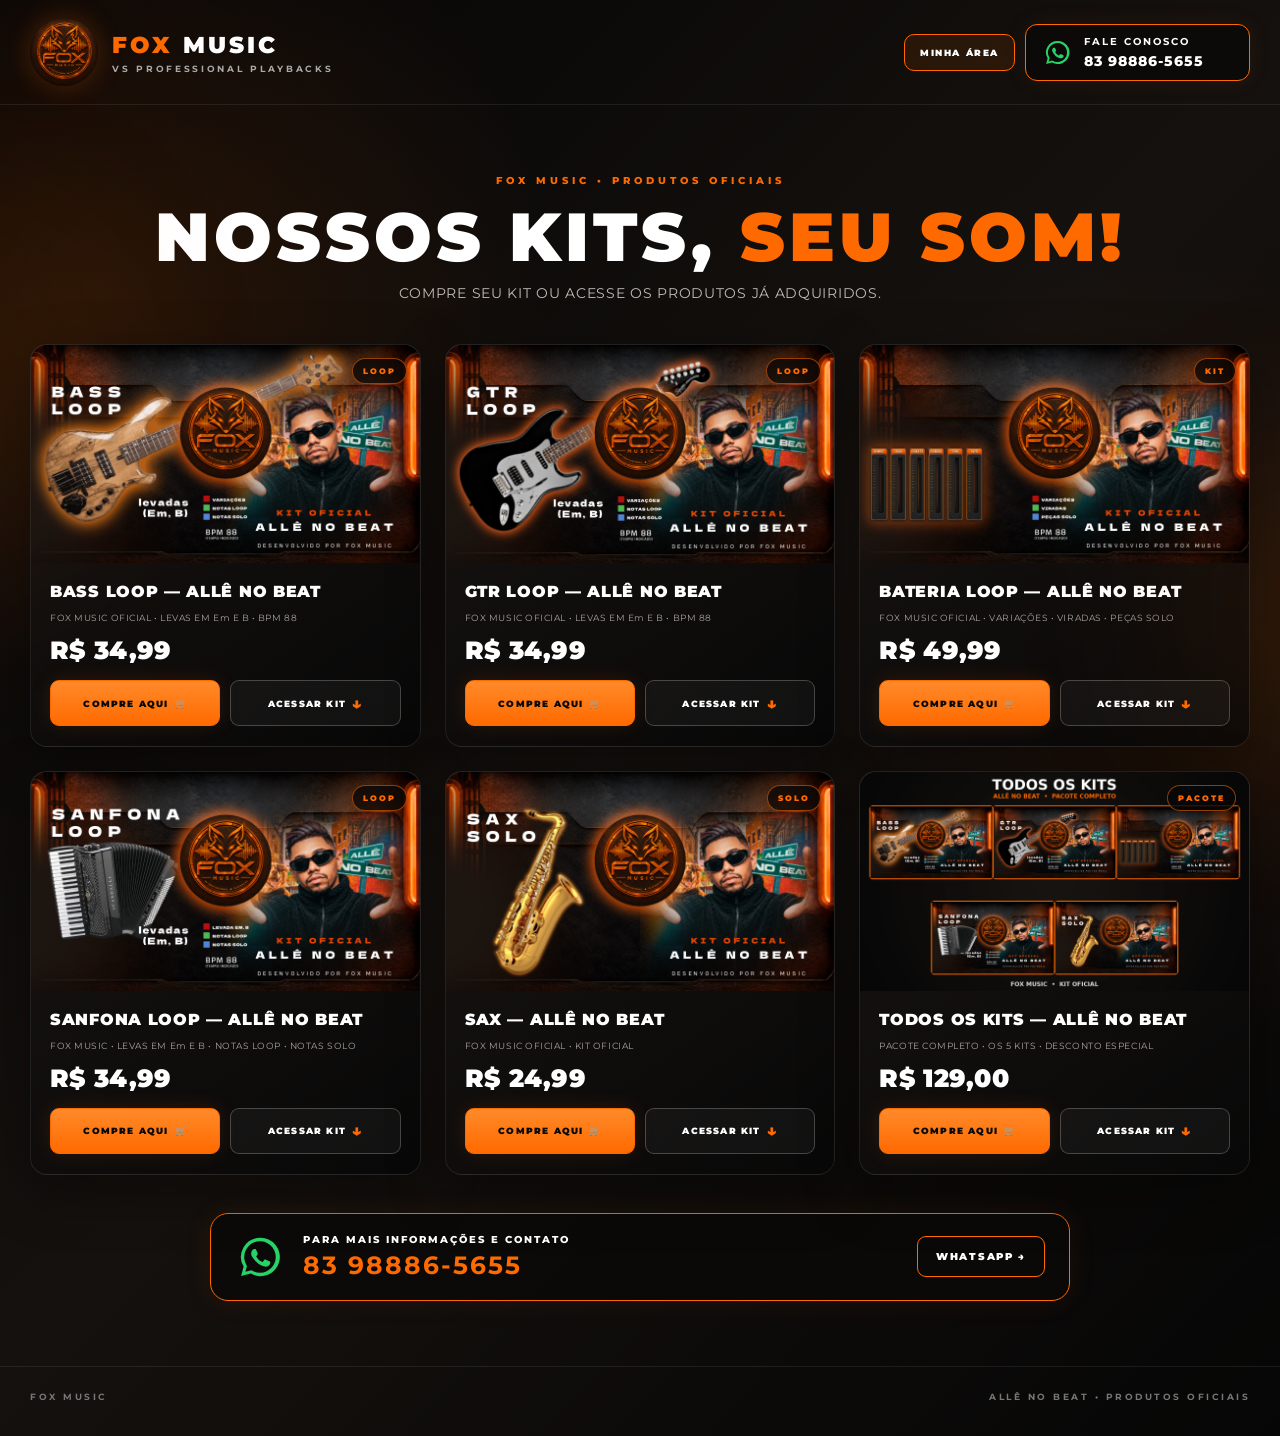
==== index.html @ fba88753 "Add files via upload" ====
<!DOCTYPE html>
<html lang="pt-BR">
<head>
  <meta charset="UTF-8">
  <meta name="viewport" content="width=device-width, initial-scale=1.0">
  <meta name="description" content="FOX MUSIC — Kits oficiais ALLÊ NO BEAT.">
  <title>FOX MUSIC | ALLÊ NO BEAT</title>
  <link rel="stylesheet" href="styles.css">
</head>
<body>
  <div class="ambient ambient-left"></div>
  <div class="ambient ambient-right"></div>

  <header class="topbar">
    <a class="brand" href="#" aria-label="FOX MUSIC">
      <img class="brand-logo" src="assets/fox-logo.png" alt="FOX MUSIC">
      <div class="brand-copy">
        <div class="brand-name"><span>FOX</span> MUSIC</div>
        <div class="brand-sub">VS PROFESSIONAL PLAYBACKS</div>
      </div>
    </a>

    <div class="top-actions">
      <button class="client-btn" id="clientAreaBtn" type="button">MINHA ÁREA</button>
      <a class="whatsapp-top"
         href="https://wa.me/5583988865655?text=Ol%C3%A1%2C%20gostaria%20de%20mais%20informa%C3%A7%C3%B5es%20sobre%20os%20kits%20ALL%C3%8A%20NO%20BEAT."
         target="_blank" rel="noopener noreferrer">
        <span class="wa-icon" aria-hidden="true"><svg viewBox="0 0 32 32"><path d="M16 3.2A12.7 12.7 0 0 0 5.1 22.4L3.4 28.7l6.5-1.7A12.8 12.8 0 1 0 16 3.2Zm0 23.3a10.5 10.5 0 0 1-5.4-1.5l-.4-.2-3.9 1 1-3.8-.2-.4A10.5 10.5 0 1 1 16 26.5Zm5.8-7.8c-.3-.2-1.9-.9-2.2-1-.3-.1-.5-.2-.7.2-.2.3-.8 1-.9 1.2-.2.2-.3.2-.6.1-1.6-.8-2.7-1.5-3.8-3.4-.3-.5.3-.5.8-1.7.1-.2 0-.4 0-.6 0-.2-.7-1.7-1-2.3-.3-.6-.5-.5-.7-.5h-.6c-.2 0-.6.1-.9.4-.3.3-1.1 1-1.1 2.5s1.1 2.9 1.3 3.1c.2.2 2.2 3.4 5.3 4.8 2 .9 2.8 1 3.8.9.6-.1 1.9-.8 2.1-1.6.3-.8.3-1.5.2-1.6-.1-.1-.3-.2-.6-.3Z"/></svg></span>
        <span><strong>FALE CONOSCO</strong><small>83 98886-5655</small></span>
      </a>
    </div>
  </header>

  <main>
    <section class="hero">
      <span class="eyebrow">FOX MUSIC • PRODUTOS OFICIAIS</span>
      <h1>NOSSOS KITS, <span>SEU SOM!</span></h1>
      <p>COMPRE SEU KIT OU ACESSE OS PRODUTOS JÁ ADQUIRIDOS.</p>
    </section>

    <section class="products" aria-label="Produtos">
      <article class="product-card">
        <div class="cover-wrap">
          <img src="assets/bass-loop.png" alt="BASS LOOP — ALLÊ NO BEAT — FOX MUSIC OFICIAL">
          <span class="product-tag">LOOP</span>
        </div>
        <div class="product-info">
          <h2>BASS LOOP — ALLÊ NO BEAT</h2>
          <p>FOX MUSIC OFICIAL • LEVAS EM Em E B • BPM 88</p>
          <div class="price-row"><strong>R$ 34,99</strong></div>
          <div class="card-actions">
            <button class="buy-btn" data-buy-product="bass" type="button">COMPRE AQUI <span>🛒</span></button>
            <button class="access-btn" data-product="bass" type="button">ACESSAR KIT <span>↓</span></button>
          </div>
        </div>
      </article>

      <article class="product-card">
        <div class="cover-wrap">
          <img src="assets/gtr-loop.png" alt="GTR LOOP — ALLÊ NO BEAT — FOX MUSIC OFICIAL">
          <span class="product-tag">LOOP</span>
        </div>
        <div class="product-info">
          <h2>GTR LOOP — ALLÊ NO BEAT</h2>
          <p>FOX MUSIC OFICIAL • LEVAS EM Em E B • BPM 88</p>
          <div class="price-row"><strong>R$ 34,99</strong></div>
          <div class="card-actions">
            <button class="buy-btn" data-buy-product="gtr" type="button">COMPRE AQUI <span>🛒</span></button>
            <button class="access-btn" data-product="gtr" type="button">ACESSAR KIT <span>↓</span></button>
          </div>
        </div>
      </article>

      <article class="product-card">
        <div class="cover-wrap">
          <img src="assets/bateria-loop.png" alt="BATERIA LOOP — ALLÊ NO BEAT — FOX MUSIC OFICIAL">
          <span class="product-tag">KIT</span>
        </div>
        <div class="product-info">
          <h2>BATERIA LOOP — ALLÊ NO BEAT</h2>
          <p>FOX MUSIC OFICIAL • VARIAÇÕES • VIRADAS • PEÇAS SOLO</p>
          <div class="price-row"><strong>R$ 49,99</strong></div>
          <div class="card-actions">
            <button class="buy-btn" data-buy-product="bateria" type="button">COMPRE AQUI <span>🛒</span></button>
            <button class="access-btn" data-product="bateria" type="button">ACESSAR KIT <span>↓</span></button>
          </div>
        </div>
      </article>

      <article class="product-card">
        <div class="cover-wrap">
          <img src="assets/sanfona-loop.png" alt="SANFONA LOOP — ALLÊ NO BEAT — FOX MUSIC">
          <span class="product-tag">LOOP</span>
        </div>
        <div class="product-info">
          <h2>SANFONA LOOP — ALLÊ NO BEAT</h2>
          <p>FOX MUSIC • LEVAS EM Em E B • NOTAS LOOP • NOTAS SOLO</p>
          <div class="price-row"><strong>R$ 34,99</strong></div>
          <div class="card-actions">
            <button class="buy-btn" data-buy-product="sanfona" type="button">COMPRE AQUI <span>🛒</span></button>
            <button class="access-btn" data-product="sanfona" type="button">ACESSAR KIT <span>↓</span></button>
          </div>
        </div>
      </article>

      <article class="product-card">
        <div class="cover-wrap">
          <img src="assets/sax-solo.png" alt="SAX — ALLÊ NO BEAT — FOX MUSIC OFICIAL">
          <span class="product-tag">SOLO</span>
        </div>
        <div class="product-info">
          <h2>SAX — ALLÊ NO BEAT</h2>
          <p>FOX MUSIC OFICIAL • KIT OFICIAL</p>
          <div class="price-row"><strong>R$ 24,99</strong></div>
          <div class="card-actions">
            <button class="buy-btn" data-buy-product="sax" type="button">COMPRE AQUI <span>🛒</span></button>
            <button class="access-btn" data-product="sax" type="button">ACESSAR KIT <span>↓</span></button>
          </div>
        </div>
      </article>

      <article class="product-card bundle-card">
        <div class="cover-wrap">
          <img src="assets/todos-os-kits.png" alt="TODOS OS KITS — ALLÊ NO BEAT — PACOTE COMPLETO">
          <span class="product-tag">PACOTE</span>
        </div>
        <div class="product-info">
          <h2>TODOS OS KITS — ALLÊ NO BEAT</h2>
          <p>PACOTE COMPLETO • OS 5 KITS • DESCONTO ESPECIAL</p>
          <div class="price-row"><strong>R$ 129,00</strong></div>
          <div class="card-actions">
            <button class="buy-btn" data-buy-product="todos" type="button">COMPRE AQUI <span>🛒</span></button>
            <button class="access-btn" data-product="todos" type="button">ACESSAR KIT <span>↓</span></button>
          </div>
        </div>
      </article>
    </section>

    <section class="contact-section">
      <div class="contact-icon" aria-hidden="true"><svg viewBox="0 0 32 32"><path d="M16 3.2A12.7 12.7 0 0 0 5.1 22.4L3.4 28.7l6.5-1.7A12.8 12.8 0 1 0 16 3.2Zm0 23.3a10.5 10.5 0 0 1-5.4-1.5l-.4-.2-3.9 1 1-3.8-.2-.4A10.5 10.5 0 1 1 16 26.5Zm5.8-7.8c-.3-.2-1.9-.9-2.2-1-.3-.1-.5-.2-.7.2-.2.3-.8 1-.9 1.2-.2.2-.3.2-.6.1-1.6-.8-2.7-1.5-3.8-3.4-.3-.5.3-.5.8-1.7.1-.2 0-.4 0-.6 0-.2-.7-1.7-1-2.3-.3-.6-.5-.5-.7-.5h-.6c-.2 0-.6.1-.9.4-.3.3-1.1 1-1.1 2.5s1.1 2.9 1.3 3.1c.2.2 2.2 3.4 5.3 4.8 2 .9 2.8 1 3.8.9.6-.1 1.9-.8 2.1-1.6.3-.8.3-1.5.2-1.6-.1-.1-.3-.2-.6-.3Z"/></svg></div>
      <div>
        <span>PARA MAIS INFORMAÇÕES E CONTATO</span>
        <strong>83 98886-5655</strong>
      </div>
      <a class="contact-btn"
         href="https://wa.me/5583988865655?text=Ol%C3%A1%2C%20quero%20mais%20informa%C3%A7%C3%B5es%20e%20contato%20sobre%20os%20kits%20ALL%C3%8A%20NO%20BEAT."
         target="_blank" rel="noopener noreferrer">WHATSAPP →</a>
    </section>
  </main>

  <footer>
    <div>FOX MUSIC</div>
    <div>ALLÊ NO BEAT • PRODUTOS OFICIAIS</div>
  </footer>

  <div class="modal-backdrop" id="loginModal" hidden>
    <div class="login-modal" role="dialog" aria-modal="true" aria-labelledby="loginTitle">
      <button class="modal-close" id="closeLogin" type="button" aria-label="Fechar">×</button>
      <div class="modal-logo">FOX</div>
      <h2 id="loginTitle">MINHA ÁREA</h2>
      <p id="loginMessage">Entre com o e-mail usado na compra e sua senha.</p>

      <form id="loginForm">
        <label for="loginEmail">Seu e-mail</label>
        <input id="loginEmail" type="email" autocomplete="email" placeholder="seuemail@exemplo.com" required>
        <label for="loginPassword" style="margin-top:12px;">Sua senha</label>
        <input id="loginPassword" type="password" autocomplete="current-password" placeholder="Digite sua senha" required>
        <button class="modal-primary" type="submit">ENTRAR</button>
        <button class="resend-btn" id="createPasswordBtn" type="button">PRIMEIRO ACESSO / CRIAR SENHA</button>
        <button class="resend-btn" id="forgotPasswordBtn" type="button">ESQUECI MINHA SENHA</button>
      </form>

      <form id="passwordForm" hidden>
        <label for="newPassword">Crie sua senha</label>
        <input id="newPassword" type="password" autocomplete="new-password" minlength="8" placeholder="Mínimo de 8 caracteres" required>
        <label for="confirmPassword" style="margin-top:12px;">Confirme sua senha</label>
        <input id="confirmPassword" type="password" autocomplete="new-password" minlength="8" placeholder="Repita sua senha" required>
        <button class="modal-primary" type="submit">CRIAR SENHA E ENTRAR</button>
        <button class="resend-btn" id="backToLoginBtn" type="button">VOLTAR AO LOGIN</button>
      </form>

      <div id="accountArea" hidden>
        <div class="account-email" id="accountEmail"></div>
        <div class="access-list" id="accessList"></div>
        <button class="logout-btn" id="logoutBtn" type="button">SAIR</button>
      </div>

      <div class="modal-status" id="modalStatus" role="status" aria-live="polite"></div>
    </div>
  </div>

  <div class="toast" id="toast" role="status" aria-live="polite"></div>
  <script src="pix-payloads.js"></script>
  <script src="script.js"></script>
</body>
</html>
---- styles.css ----
@import url('https://fonts.googleapis.com/css2?family=Montserrat:wght@400;500;600;700;800;900&display=swap');

:root{
  --bg:#070707;
  --panel:#11100f;
  --orange:#ff6a00;
  --orange2:#ff8a2a;
  --white:#fff;
  --muted:#aaa39e;
  --line:rgba(255,106,0,.38);
}
*{box-sizing:border-box}
html{scroll-behavior:smooth}
body{
  margin:0;min-height:100vh;color:var(--white);
  background:
    radial-gradient(circle at 8% 20%,rgba(255,106,0,.12),transparent 27%),
    radial-gradient(circle at 92% 45%,rgba(255,106,0,.08),transparent 28%),
    linear-gradient(135deg,#050505 0%,#15110e 50%,#060606 100%);
  font-family:'Montserrat',Arial,sans-serif;overflow-x:hidden
}
body:before{
  content:"";position:fixed;inset:0;pointer-events:none;opacity:.14;
  background-image:linear-gradient(rgba(255,255,255,.025) 1px,transparent 1px),linear-gradient(90deg,rgba(255,255,255,.025) 1px,transparent 1px);
  background-size:34px 34px
}
body.modal-open{overflow:hidden}
.ambient{position:fixed;width:320px;height:320px;border-radius:50%;background:var(--orange);filter:blur(110px);opacity:.1;pointer-events:none}
.ambient-left{left:-220px;top:25%}.ambient-right{right:-220px;bottom:15%}

.topbar{
  max-width:1440px;margin:0 auto;padding:18px 30px;
  display:flex;align-items:center;justify-content:space-between;gap:20px;
  border-bottom:1px solid rgba(255,255,255,.08);position:relative;z-index:2
}
.brand{display:flex;align-items:center;gap:14px;text-decoration:none;color:#fff}
.brand-logo{width:68px;height:68px;border-radius:50%;object-fit:cover;display:block;box-shadow:0 0 26px rgba(255,106,0,.24)}
.brand-copy{display:flex;flex-direction:column;gap:4px}
.brand-name{font-size:23px;font-weight:900;letter-spacing:3px}
.brand-name span{color:var(--orange)}
.brand-sub{font-size:9px;letter-spacing:2.7px;color:#aaa;font-weight:700}
.top-actions{display:flex;align-items:center;gap:10px}
.client-btn{
  padding:12px 15px;border:1px solid var(--orange);border-radius:10px;background:rgba(255,106,0,.10);
  color:#fff;font-family:inherit;font-size:9px;font-weight:900;letter-spacing:1.6px;cursor:pointer;transition:.2s
}
.client-btn:hover{background:var(--orange);color:#090909}
.whatsapp-top{
  min-width:225px;padding:10px 16px;border:1px solid var(--orange);border-radius:12px;
  display:flex;align-items:center;gap:11px;text-decoration:none;color:#fff;background:rgba(10,9,8,.72);
  box-shadow:0 0 24px rgba(255,106,0,.08);transition:.2s ease
}
.whatsapp-top:hover{background:rgba(255,106,0,.13);transform:translateY(-1px)}
.wa-icon{width:31px;height:31px;display:grid;place-items:center;flex:none}.wa-icon svg{width:29px;height:29px;fill:#25d366}
.whatsapp-top strong{display:block;font-size:10px;letter-spacing:2px}
.whatsapp-top small{display:block;margin-top:4px;font-size:14px;font-weight:800;letter-spacing:1px}

main{max-width:1440px;margin:0 auto;padding:0 30px 65px}
.hero{text-align:center;padding:64px 0 42px}
.eyebrow{font-size:10px;font-weight:800;letter-spacing:4px;color:var(--orange)}
.hero h1{margin:15px 0 13px;font-size:clamp(42px,5.3vw,72px);line-height:1;font-weight:900;letter-spacing:4px}
.hero h1 span{color:var(--orange)}
.hero p{margin:0;color:#c1bbb6;font-size:14px;letter-spacing:.7px}
.hero p strong{color:var(--orange)}

.products{display:grid;grid-template-columns:repeat(3,minmax(0,1fr));gap:24px}
.product-card{
  overflow:hidden;border:1px solid rgba(255,255,255,.09);border-radius:17px;
  background:linear-gradient(145deg,rgba(25,21,18,.97),rgba(8,8,8,.98));
  box-shadow:0 18px 55px rgba(0,0,0,.4);transition:transform .22s ease,border-color .22s ease,box-shadow .22s ease
}
.product-card:hover{transform:translateY(-5px);border-color:var(--line);box-shadow:0 22px 65px rgba(0,0,0,.55),0 0 28px rgba(255,106,0,.07)}
.cover-wrap{position:relative;background:#050505;overflow:hidden}
.cover-wrap img{width:100%;aspect-ratio:16/9;object-fit:cover;display:block;transition:transform .35s ease}
.product-card:hover .cover-wrap img{transform:scale(1.02)}
.product-tag{
  position:absolute;top:13px;right:13px;padding:7px 10px;border-radius:999px;
  border:1px solid rgba(255,106,0,.55);background:rgba(7,7,7,.78);color:var(--orange);font-size:8px;font-weight:900;letter-spacing:2px
}
.product-info{padding:19px 19px 20px}
.product-info h2{margin:0 0 8px;font-size:16px;line-height:1.3;font-weight:900;letter-spacing:.7px}
.product-info p{margin:0 0 10px;color:var(--muted);font-size:9px;line-height:1.55;letter-spacing:.55px}
.price-row{margin:4px 0 15px}
.price-row strong{font-size:25px;font-weight:900;letter-spacing:.3px;color:#fff}
.card-actions{display:grid;grid-template-columns:1fr 1fr;gap:10px}
.buy-btn,.access-btn{
  min-height:46px;padding:12px 10px;border-radius:9px;font-family:inherit;font-size:9px;font-weight:900;letter-spacing:1.2px;
  display:flex;align-items:center;justify-content:center;gap:6px;text-align:center;text-decoration:none;cursor:pointer;transition:.2s ease
}
.buy-btn{border:1px solid var(--orange);background:linear-gradient(180deg,var(--orange2),var(--orange));color:#090909;box-shadow:0 0 20px rgba(255,106,0,.12)}
.buy-btn:hover{transform:translateY(-1px);box-shadow:0 0 28px rgba(255,106,0,.28)}
.access-btn{width:100%;border:1px solid rgba(255,255,255,.22);background:rgba(255,255,255,.04);color:#fff}
.access-btn span{color:var(--orange);font-size:16px;line-height:9px}
.access-btn:hover{border-color:var(--orange);background:rgba(255,106,0,.12)}

.contact-section{
  margin:38px auto 0;max-width:860px;padding:18px 24px;border:1px solid var(--orange);border-radius:18px;
  background:rgba(10,9,8,.82);display:flex;align-items:center;justify-content:center;gap:18px;box-shadow:0 0 30px rgba(255,106,0,.08)
}
.contact-icon{width:50px;height:50px;display:grid;place-items:center;flex:none}.contact-icon svg{width:48px;height:48px;fill:#25d366}
.contact-section span{display:block;font-size:10px;font-weight:800;letter-spacing:2px}
.contact-section strong{display:block;margin-top:4px;color:var(--orange);font-size:25px;letter-spacing:2px}
.contact-btn{
  margin-left:auto;padding:13px 18px;border-radius:9px;border:1px solid var(--orange);
  color:#fff;text-decoration:none;font-size:10px;font-weight:900;letter-spacing:1.7px;transition:.2s ease
}
.contact-btn:hover{background:var(--orange);color:#090909}

footer{
  max-width:1440px;margin:0 auto;padding:24px 30px 34px;border-top:1px solid rgba(255,255,255,.08);
  display:flex;justify-content:space-between;color:#777;font-size:9px;font-weight:700;letter-spacing:2.5px
}

.modal-backdrop{
  position:fixed;inset:0;z-index:100;display:grid;place-items:center;padding:20px;
  background:rgba(0,0,0,.78);backdrop-filter:blur(8px)
}
.modal-backdrop[hidden]{display:none}
.login-modal{
  width:min(460px,100%);position:relative;padding:30px;border:1px solid var(--orange);border-radius:18px;
  background:linear-gradient(145deg,#18120e,#090909);box-shadow:0 25px 90px rgba(0,0,0,.7),0 0 40px rgba(255,106,0,.12)
}
.modal-close{
  position:absolute;right:13px;top:9px;border:0;background:none;color:#aaa;font-size:30px;line-height:1;cursor:pointer
}
.modal-close:hover{color:#fff}
.modal-logo{
  width:54px;height:54px;margin:0 auto 13px;border-radius:50%;display:grid;place-items:center;
  border:1px solid var(--orange);color:var(--orange);font-size:12px;font-weight:900;letter-spacing:2px;box-shadow:0 0 25px rgba(255,106,0,.16)
}
.login-modal h2{margin:0;text-align:center;font-size:22px;font-weight:900;letter-spacing:2px}
.login-modal>p{margin:9px 0 22px;text-align:center;color:#aaa;font-size:11px;line-height:1.5}
.login-modal form label{display:block;margin-bottom:7px;color:#ddd;font-size:9px;font-weight:800;letter-spacing:1.3px}
.login-modal input{
  width:100%;height:46px;padding:0 13px;border:1px solid rgba(255,255,255,.16);border-radius:9px;outline:none;
  background:#070707;color:#fff;font-family:inherit;font-size:13px
}
.login-modal input:focus{border-color:var(--orange);box-shadow:0 0 0 2px rgba(255,106,0,.12)}
.modal-primary{
  width:100%;height:46px;margin-top:12px;border:1px solid var(--orange);border-radius:9px;
  background:linear-gradient(180deg,var(--orange2),var(--orange));color:#090909;font-family:inherit;font-size:10px;font-weight:900;letter-spacing:1.5px;cursor:pointer
}
.modal-primary:disabled,.resend-btn:disabled{opacity:.55;cursor:not-allowed}
.resend-btn{
  width:100%;margin-top:9px;border:0;background:none;color:var(--orange);font-family:inherit;font-size:9px;font-weight:800;letter-spacing:1px;cursor:pointer
}
.modal-status{min-height:20px;margin-top:14px;text-align:center;color:#bdb7b2;font-size:10px;line-height:1.45}
.modal-status.error{color:#ff8c78}
.account-email{padding:10px 12px;margin-bottom:12px;border:1px solid rgba(255,106,0,.25);border-radius:9px;color:#bbb;font-size:10px;text-align:center}
.access-list{display:grid;gap:9px;max-height:330px;overflow:auto}
.access-item{
  display:flex;align-items:center;justify-content:space-between;gap:10px;padding:11px 12px;border:1px solid rgba(255,255,255,.1);
  border-radius:10px;background:rgba(255,255,255,.025)
}
.access-item strong{display:block;font-size:9px;letter-spacing:.4px}
.access-item small{display:block;margin-top:4px;color:#7d7976;font-size:8px}
.access-item button{
  flex:none;padding:9px 10px;border:1px solid var(--orange);border-radius:7px;background:rgba(255,106,0,.1);
  color:#fff;font-family:inherit;font-size:8px;font-weight:900;letter-spacing:1px;cursor:pointer
}
.access-item button:hover{background:var(--orange);color:#090909}
.empty-access{padding:18px;text-align:center;color:#888;border:1px dashed rgba(255,255,255,.12);border-radius:10px;font-size:10px}
.logout-btn{
  width:100%;margin-top:12px;height:40px;border:1px solid rgba(255,255,255,.15);border-radius:8px;background:none;color:#aaa;
  font-family:inherit;font-size:9px;font-weight:800;letter-spacing:1.2px;cursor:pointer
}
.logout-btn:hover{border-color:var(--orange);color:#fff}

.toast{
  position:fixed;left:50%;bottom:22px;z-index:110;transform:translate(-50%,20px);opacity:0;
  padding:12px 18px;border:1px solid var(--line);border-radius:10px;background:rgba(15,13,12,.96);
  color:#fff;font-size:10px;font-weight:600;box-shadow:0 10px 35px rgba(0,0,0,.45);transition:.25s ease;pointer-events:none
}
.toast.show{opacity:1;transform:translate(-50%,0)}

@media(max-width:1000px){
  .products{grid-template-columns:repeat(2,minmax(0,1fr))}
  .topbar{padding:18px 20px}
  main{padding:0 20px 55px}
}
@media(max-width:650px){
  .topbar{padding:15px;align-items:flex-start}
  .brand-logo{width:54px;height:54px}.brand-name{font-size:17px;letter-spacing:2px}.brand-sub{font-size:7px;letter-spacing:2px}
  .top-actions{flex-direction:column;align-items:stretch}
  .client-btn{padding:9px 10px}
  .whatsapp-top{min-width:0;padding:9px}.whatsapp-top strong{font-size:8px}.whatsapp-top small{font-size:11px}.wa-icon{width:25px;height:25px}
  main{padding:0 15px 45px}.hero{padding:48px 0 32px}.hero h1{font-size:40px;letter-spacing:2px}.hero p{font-size:11px;line-height:1.5}
  .products{grid-template-columns:1fr;gap:18px}.product-info{padding:17px}
  .card-actions{grid-template-columns:1fr 1fr}
  .contact-section{padding:17px;gap:12px;flex-wrap:wrap;text-align:center}.contact-section strong{font-size:21px}.contact-btn{margin:0 auto}
  footer{padding:22px 15px 28px;flex-direction:column;gap:10px;text-align:center}
  .login-modal{padding:25px 18px}
}
.purchase-modal{width:min(520px,100%);position:relative;padding:30px;border:1px solid var(--orange);border-radius:18px;background:linear-gradient(145deg,#18120e,#090909);box-shadow:0 25px 90px rgba(0,0,0,.7),0 0 40px rgba(255,106,0,.12);max-height:92vh;overflow:auto}
.purchase-modal h2{margin:0;text-align:center;font-size:22px;font-weight:900;letter-spacing:2px}.purchase-product{margin:9px 0 20px;text-align:center;color:#c9c2bd;font-size:11px;line-height:1.5}.purchase-modal label{display:block;margin:12px 0 7px;color:#ddd;font-size:9px;font-weight:800;letter-spacing:1.3px}.purchase-modal input{width:100%;height:46px;padding:0 13px;border:1px solid rgba(255,255,255,.16);border-radius:9px;outline:none;background:#070707;color:#fff;font-family:inherit;font-size:13px;box-sizing:border-box}.purchase-modal input:focus{border-color:var(--orange);box-shadow:0 0 0 2px rgba(255,106,0,.12)}
.pix-summary{display:grid;grid-template-columns:1fr auto;gap:8px 15px;padding:13px;border:1px solid rgba(255,106,0,.22);border-radius:10px;background:rgba(255,106,0,.05);margin-bottom:15px}.pix-summary span{color:#888;font-size:9px;text-transform:uppercase;letter-spacing:1px}.pix-summary strong{text-align:right;font-size:12px}.pix-summary strong:last-child{font-size:20px;color:var(--orange)}.pix-box{text-align:center;padding:14px;border:1px solid rgba(255,255,255,.1);border-radius:12px;background:#050505}.pix-box img{display:block;width:230px;height:230px;max-width:80%;margin:0 auto 10px;background:#fff;border-radius:8px}.pix-box strong{display:block;font-size:10px;letter-spacing:1.5px}.pix-box small{display:block;margin-top:6px;color:#888;font-size:9px}.copy-row{display:grid;grid-template-columns:1fr auto;gap:8px}.copy-row textarea{width:100%;height:82px;box-sizing:border-box;resize:none;padding:10px;border:1px solid rgba(255,255,255,.14);border-radius:8px;background:#050505;color:#aaa;font-family:monospace;font-size:9px;line-height:1.35}.copy-row button{align-self:stretch;padding:0 13px;border:1px solid var(--orange);border-radius:8px;background:rgba(255,106,0,.1);color:#fff;font-family:inherit;font-size:8px;font-weight:900;letter-spacing:1px;cursor:pointer}.copy-row button:hover{background:var(--orange);color:#090909}.payment-sent{text-align:center;padding:12px 0}.payment-check{width:62px;height:62px;margin:0 auto 15px;border-radius:50%;display:grid;place-items:center;border:1px solid var(--orange);color:var(--orange);font-size:34px;font-weight:900}.payment-sent h3{margin:0;font-size:18px;letter-spacing:1.5px}.payment-sent p{color:#aaa;font-size:11px;line-height:1.55;margin:10px 0 18px}.payment-area-btn{display:flex;align-items:center;justify-content:center;text-decoration:none;box-sizing:border-box}@media(max-width:650px){.purchase-modal{padding:25px 18px}.pix-box img{width:210px;height:210px}.copy-row{grid-template-columns:1fr}.copy-row button{height:40px}}
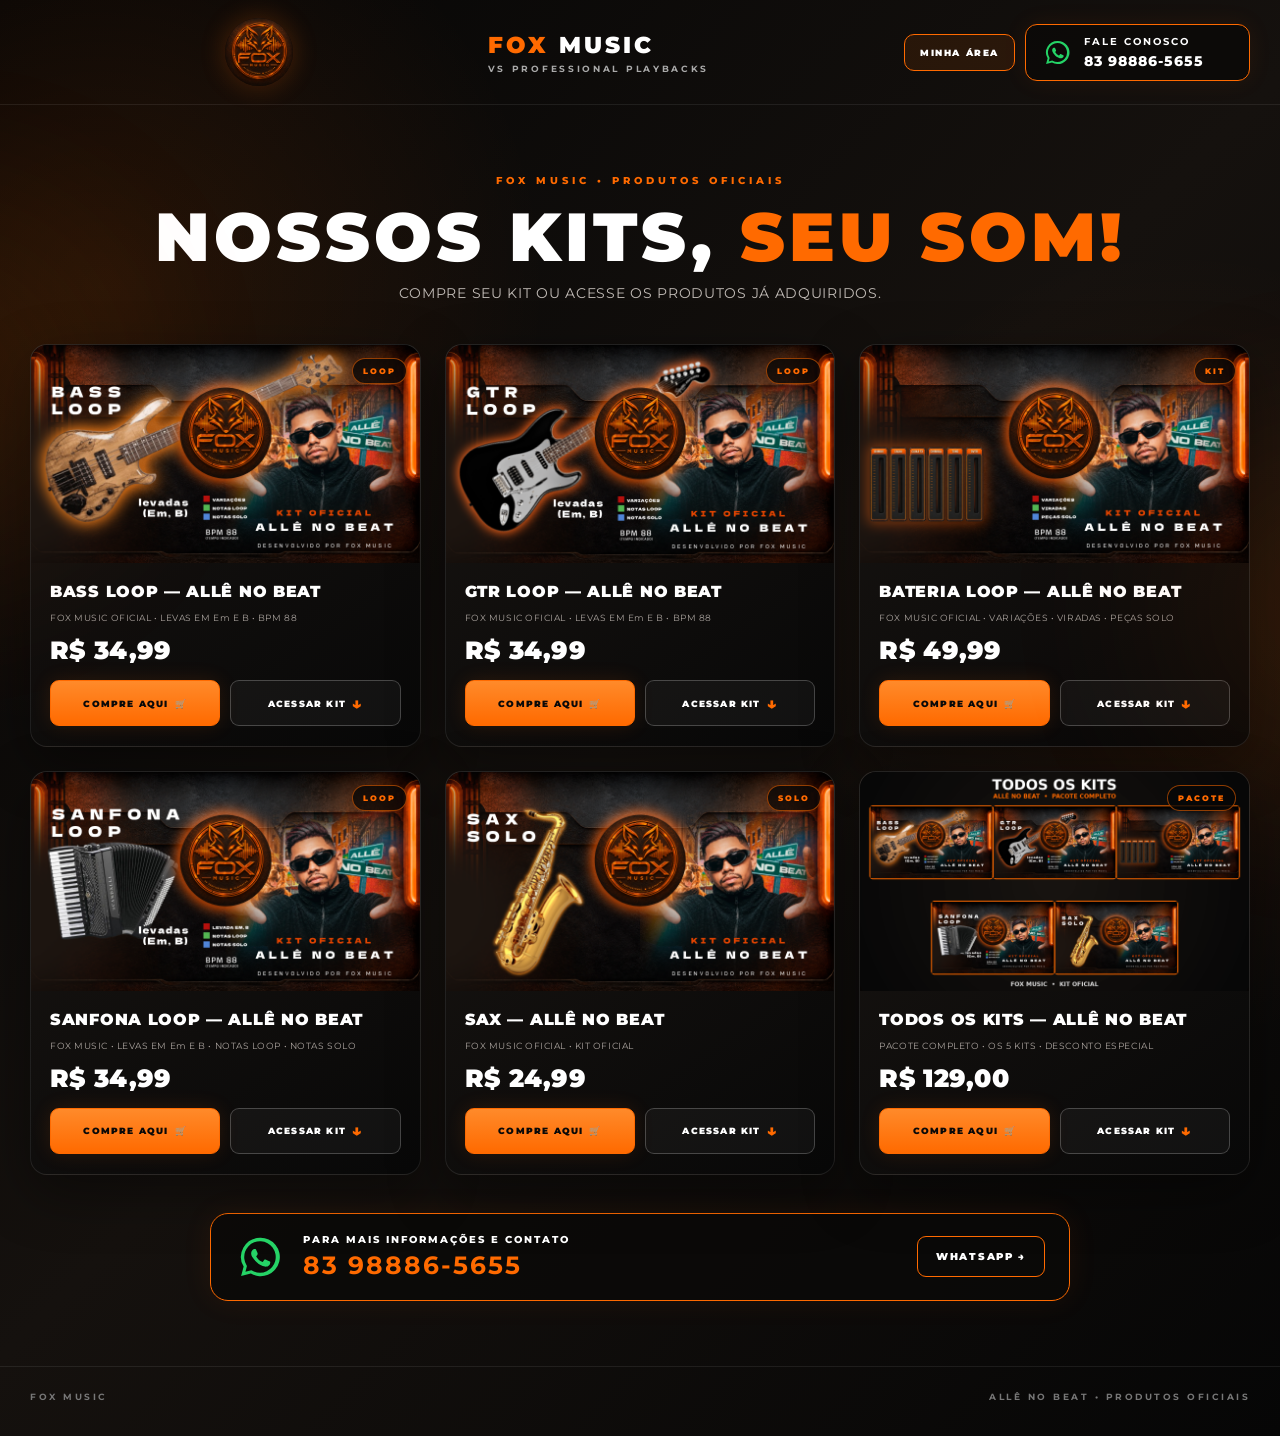
==== commit fd097ad5: "Add files via upload" ====
--- a/index.html
+++ b/index.html
@@ -13,7 +13,7 @@
 
   <header class="topbar">
     <a class="brand" href="#" aria-label="FOX MUSIC">
-      <img class="brand-logo" src="assets/fox-logo.png" alt="FOX MUSIC">
+      <a href="https://www.foxmusic.com.br/" aria-label="FOX MUSIC"><img class="brand-logo" src="assets/fox-logo.png" alt="FOX MUSIC"></a>
       <div class="brand-copy">
         <div class="brand-name"><span>FOX</span> MUSIC</div>
         <div class="brand-sub">VS PROFESSIONAL PLAYBACKS</div>
@@ -190,7 +190,123 @@
   </div>
 
   <div class="toast" id="toast" role="status" aria-live="polite"></div>
-  <script src="pix-payloads.js"></script>
   <script src="script.js"></script>
-</body>
+
+<div id="foxPurchaseModal" class="fox-purchase-overlay" hidden>
+  <div class="fox-purchase-modal" role="dialog" aria-modal="true">
+    <button type="button" id="foxPurchaseClose" class="fox-purchase-close">×</button>
+    <h2 id="foxPurchaseTitle">FINALIZAR COMPRA</h2>
+    <p id="foxPurchaseProduct"></p>
+
+    <form id="foxBuyerForm">
+      <label>NOME</label>
+      <input id="foxBuyerName" type="text" required placeholder="Seu nome completo">
+      <label>TELEFONE / WHATSAPP</label>
+      <input id="foxBuyerPhone" type="tel" required placeholder="(00) 00000-0000">
+      <label>E-MAIL</label>
+      <input id="foxBuyerEmail" type="email" required placeholder="seuemail@exemplo.com">
+      <button type="submit" class="fox-primary">CONTINUAR PARA O PIX</button>
+    </form>
+
+    <section id="foxPixStep" hidden>
+      <h3>PAGAMENTO VIA PIX</h3>
+      <div class="fox-summary"><span>Produto</span><strong id="foxPixProduct"></strong><span>Total</span><strong id="foxPixAmount"></strong></div>
+      <img id="foxPixQr" class="fox-pix-qr" alt="QR Code Pix">
+      <textarea id="foxPixCopy" readonly></textarea>
+      <button type="button" id="foxCopyPix" class="fox-primary">COPIAR PIX</button>
+      <button type="button" id="foxPaid" class="fox-primary">JÁ FIZ O PAGAMENTO</button>
+      <button type="button" id="foxBack" class="fox-secondary">VOLTAR</button>
+    </section>
+
+    <section id="foxPaidStep" hidden>
+      <div class="fox-check">✓</div>
+      <h3>PAGAMENTO INFORMADO</h3>
+      <p>O Pix foi informado. A confirmação bancária automática ainda não está integrada.</p>
+      <div id="foxAccess"></div>
+      <button type="button" id="foxFinish" class="fox-primary">FECHAR</button>
+    </section>
+  </div>
+</div>
+
+
+<style>
+.fox-purchase-overlay{position:fixed;inset:0;background:rgba(0,0,0,.82);display:flex;align-items:center;justify-content:center;padding:20px;z-index:999999}
+.fox-purchase-overlay[hidden]{display:none!important}
+.fox-purchase-modal{position:relative;width:min(520px,100%);max-height:92vh;overflow:auto;background:#111;color:#fff;border:1px solid #ff6a00;border-radius:16px;padding:28px;box-shadow:0 25px 90px #000}
+.fox-purchase-close{position:absolute;right:12px;top:8px;background:none;border:0;color:#fff;font-size:30px;cursor:pointer}
+.fox-purchase-modal h2,.fox-purchase-modal h3{text-align:center;margin-top:0}
+.fox-purchase-modal label{display:block;font-size:11px;font-weight:800;margin:12px 0 6px}
+.fox-purchase-modal input,.fox-purchase-modal textarea{width:100%;padding:13px;border-radius:8px;border:1px solid #555;background:#090909;color:#fff;font:inherit}
+.fox-purchase-modal textarea{min-height:90px;resize:vertical;margin:14px 0}
+.fox-primary,.fox-secondary{width:100%;padding:14px;border-radius:9px;font-weight:900;cursor:pointer;margin-top:12px}
+.fox-primary{background:#ff6a00;color:#000;border:1px solid #ff6a00}.fox-secondary{background:transparent;color:#fff;border:1px solid #666}
+.fox-pix-qr{display:block;width:min(280px,100%);margin:15px auto;background:#fff;padding:10px;border-radius:10px}
+.fox-summary{display:grid;grid-template-columns:1fr auto;gap:8px;padding:12px;background:#1a1a1a;border-radius:9px}
+.fox-check{font-size:50px;text-align:center;color:#ff6a00}
+.fox-access-card{margin-top:15px;padding:15px;border:1px solid #444;border-radius:10px}
+.fox-access-card a{display:block;margin-top:12px;padding:12px;background:#ff6a00;color:#000;text-align:center;border-radius:8px;text-decoration:none;font-weight:900}
+</style>
+
+<script>
+(function(){
+"use strict";
+const P={
+ bass:{name:"BASS LOOP — ALLÊ NO BEAT",amount:"R$ 34,99",qr:"assets/pix-bass.png"},
+ gtr:{name:"GTR LOOP — ALLÊ NO BEAT",amount:"R$ 34,99",qr:"assets/pix-gtr.png"},
+ bateria:{name:"BATERIA LOOP — ALLÊ NO BEAT",amount:"R$ 49,99",qr:"assets/pix-bateria.png"},
+ sanfona:{name:"SANFONA LOOP — ALLÊ NO BEAT",amount:"R$ 34,99",qr:"assets/pix-sanfona.png"},
+ sax:{name:"SAX — ALLÊ NO BEAT",amount:"R$ 24,99",qr:"assets/pix-sax.png"},
+ todos:{name:"TODOS OS KITS — ALLÊ NO BEAT",amount:"R$ 129,00",qr:"assets/pix-todos.png"}
+};
+const PIX={'bass': '00020126440014BR.GOV.BCB.PIX0114458749500001830204BASS520400005303986540534.995802BR5912ALLE NO BEAT6015SAO JOAO DO RIO62080504BASS63040938', 'gtr': '00020126430014BR.GOV.BCB.PIX0114458749500001830203GTR520400005303986540534.995802BR5912ALLE NO BEAT6015SAO JOAO DO RIO62070503GTR6304A2A7', 'bateria': '00020126470014BR.GOV.BCB.PIX0114458749500001830207BATERIA520400005303986540549.995802BR5912ALLE NO BEAT6015SAO JOAO DO RIO62110507BATERIA630456EB', 'sanfona': '00020126470014BR.GOV.BCB.PIX0114458749500001830207SANFONA520400005303986540534.995802BR5912ALLE NO BEAT6015SAO JOAO DO RIO62110507SANFONA630448DD', 'sax': '00020126430014BR.GOV.BCB.PIX0114458749500001830203SAX520400005303986540524.995802BR5912ALLE NO BEAT6015SAO JOAO DO RIO62070503SAX6304E47C', 'todos': '00020126450014BR.GOV.BCB.PIX0114458749500001830205TODOS5204000053039865406129.005802BR5912ALLE NO BEAT6015SAO JOAO DO RIO62090505TODOS630423A1'};
+const DRIVE={bass:"",gtr:"",bateria:"",sanfona:"",sax:"",todos:""};
+function ready(){
+ const modal=document.getElementById("foxPurchaseModal");
+ if(!modal)return;
+ const form=document.getElementById("foxBuyerForm"), pix=document.getElementById("foxPixStep"), paid=document.getElementById("foxPaidStep");
+ let key=null;
+ const $=id=>document.getElementById(id);
+ function open(k){
+  if(!P[k])return; key=k; modal.hidden=false; document.body.classList.add("modal-open");
+  $("foxPurchaseTitle").textContent="FINALIZAR COMPRA";
+  $("foxPurchaseProduct").textContent=P[k].name+" — "+P[k].amount;
+  form.hidden=false; pix.hidden=true; paid.hidden=true;
+ }
+ function close(){modal.hidden=true;document.body.classList.remove("modal-open");key=null}
+ document.querySelectorAll(".buy-btn[data-buy-product]").forEach(b=>b.addEventListener("click",e=>{e.preventDefault();open(b.dataset.buyProduct)}));
+ $("foxPurchaseClose").onclick=close;
+ modal.addEventListener("click",e=>{if(e.target===modal)close()});
+ form.addEventListener("submit",e=>{
+  e.preventDefault();
+  if(!form.checkValidity()){form.reportValidity();return}
+  localStorage.setItem("fox_buyer",JSON.stringify({name:$("foxBuyerName").value,phone:$("foxBuyerPhone").value,email:$("foxBuyerEmail").value}));
+  $("foxPixProduct").textContent=P[key].name;
+  $("foxPixAmount").textContent=P[key].amount;
+  $("foxPixQr").src=P[key].qr;
+  $("foxPixCopy").value=PIX[key]||"";
+  form.hidden=true;pix.hidden=false;paid.hidden=true;
+ });
+ $("foxCopyPix").onclick=async()=>{
+  const t=$("foxPixCopy"); try{await navigator.clipboard.writeText(t.value)}catch(_){t.focus();t.select();document.execCommand("copy")}
+  $("foxCopyPix").textContent="COPIADO!";
+  setTimeout(()=>$("foxCopyPix").textContent="COPIAR PIX",1500);
+ };
+ $("foxPaid").onclick=()=>{
+  const a=$("foxAccess"); a.innerHTML="";
+  const box=document.createElement("div"); box.className="fox-access-card";
+  const strong=document.createElement("strong"); strong.textContent=P[key].name; box.appendChild(strong);
+  if(DRIVE[key]){
+   const link=document.createElement("a");link.href=DRIVE[key];link.target="_blank";link.rel="noopener";link.textContent="ACESSAR MEU KIT";box.appendChild(link);
+  }else{
+   const x=document.createElement("p");x.textContent="O link do Google Drive ainda não foi configurado.";box.appendChild(x);
+  }
+  a.appendChild(box);pix.hidden=true;paid.hidden=false;
+ };
+ $("foxBack").onclick=()=>{pix.hidden=true;form.hidden=false};
+ $("foxFinish").onclick=close;
+ document.addEventListener("keydown",e=>{if(e.key==="Escape"&&!modal.hidden)close()});
+}
+if(document.readyState==="loading")document.addEventListener("DOMContentLoaded",ready);else ready();
+})();
+</script></body>
 </html>
--- a/styles.css
+++ b/styles.css
@@ -191,6 +191,3 @@
   footer{padding:22px 15px 28px;flex-direction:column;gap:10px;text-align:center}
   .login-modal{padding:25px 18px}
 }
-.purchase-modal{width:min(520px,100%);position:relative;padding:30px;border:1px solid var(--orange);border-radius:18px;background:linear-gradient(145deg,#18120e,#090909);box-shadow:0 25px 90px rgba(0,0,0,.7),0 0 40px rgba(255,106,0,.12);max-height:92vh;overflow:auto}
-.purchase-modal h2{margin:0;text-align:center;font-size:22px;font-weight:900;letter-spacing:2px}.purchase-product{margin:9px 0 20px;text-align:center;color:#c9c2bd;font-size:11px;line-height:1.5}.purchase-modal label{display:block;margin:12px 0 7px;color:#ddd;font-size:9px;font-weight:800;letter-spacing:1.3px}.purchase-modal input{width:100%;height:46px;padding:0 13px;border:1px solid rgba(255,255,255,.16);border-radius:9px;outline:none;background:#070707;color:#fff;font-family:inherit;font-size:13px;box-sizing:border-box}.purchase-modal input:focus{border-color:var(--orange);box-shadow:0 0 0 2px rgba(255,106,0,.12)}
-.pix-summary{display:grid;grid-template-columns:1fr auto;gap:8px 15px;padding:13px;border:1px solid rgba(255,106,0,.22);border-radius:10px;background:rgba(255,106,0,.05);margin-bottom:15px}.pix-summary span{color:#888;font-size:9px;text-transform:uppercase;letter-spacing:1px}.pix-summary strong{text-align:right;font-size:12px}.pix-summary strong:last-child{font-size:20px;color:var(--orange)}.pix-box{text-align:center;padding:14px;border:1px solid rgba(255,255,255,.1);border-radius:12px;background:#050505}.pix-box img{display:block;width:230px;height:230px;max-width:80%;margin:0 auto 10px;background:#fff;border-radius:8px}.pix-box strong{display:block;font-size:10px;letter-spacing:1.5px}.pix-box small{display:block;margin-top:6px;color:#888;font-size:9px}.copy-row{display:grid;grid-template-columns:1fr auto;gap:8px}.copy-row textarea{width:100%;height:82px;box-sizing:border-box;resize:none;padding:10px;border:1px solid rgba(255,255,255,.14);border-radius:8px;background:#050505;color:#aaa;font-family:monospace;font-size:9px;line-height:1.35}.copy-row button{align-self:stretch;padding:0 13px;border:1px solid var(--orange);border-radius:8px;background:rgba(255,106,0,.1);color:#fff;font-family:inherit;font-size:8px;font-weight:900;letter-spacing:1px;cursor:pointer}.copy-row button:hover{background:var(--orange);color:#090909}.payment-sent{text-align:center;padding:12px 0}.payment-check{width:62px;height:62px;margin:0 auto 15px;border-radius:50%;display:grid;place-items:center;border:1px solid var(--orange);color:var(--orange);font-size:34px;font-weight:900}.payment-sent h3{margin:0;font-size:18px;letter-spacing:1.5px}.payment-sent p{color:#aaa;font-size:11px;line-height:1.55;margin:10px 0 18px}.payment-area-btn{display:flex;align-items:center;justify-content:center;text-decoration:none;box-sizing:border-box}@media(max-width:650px){.purchase-modal{padding:25px 18px}.pix-box img{width:210px;height:210px}.copy-row{grid-template-columns:1fr}.copy-row button{height:40px}}
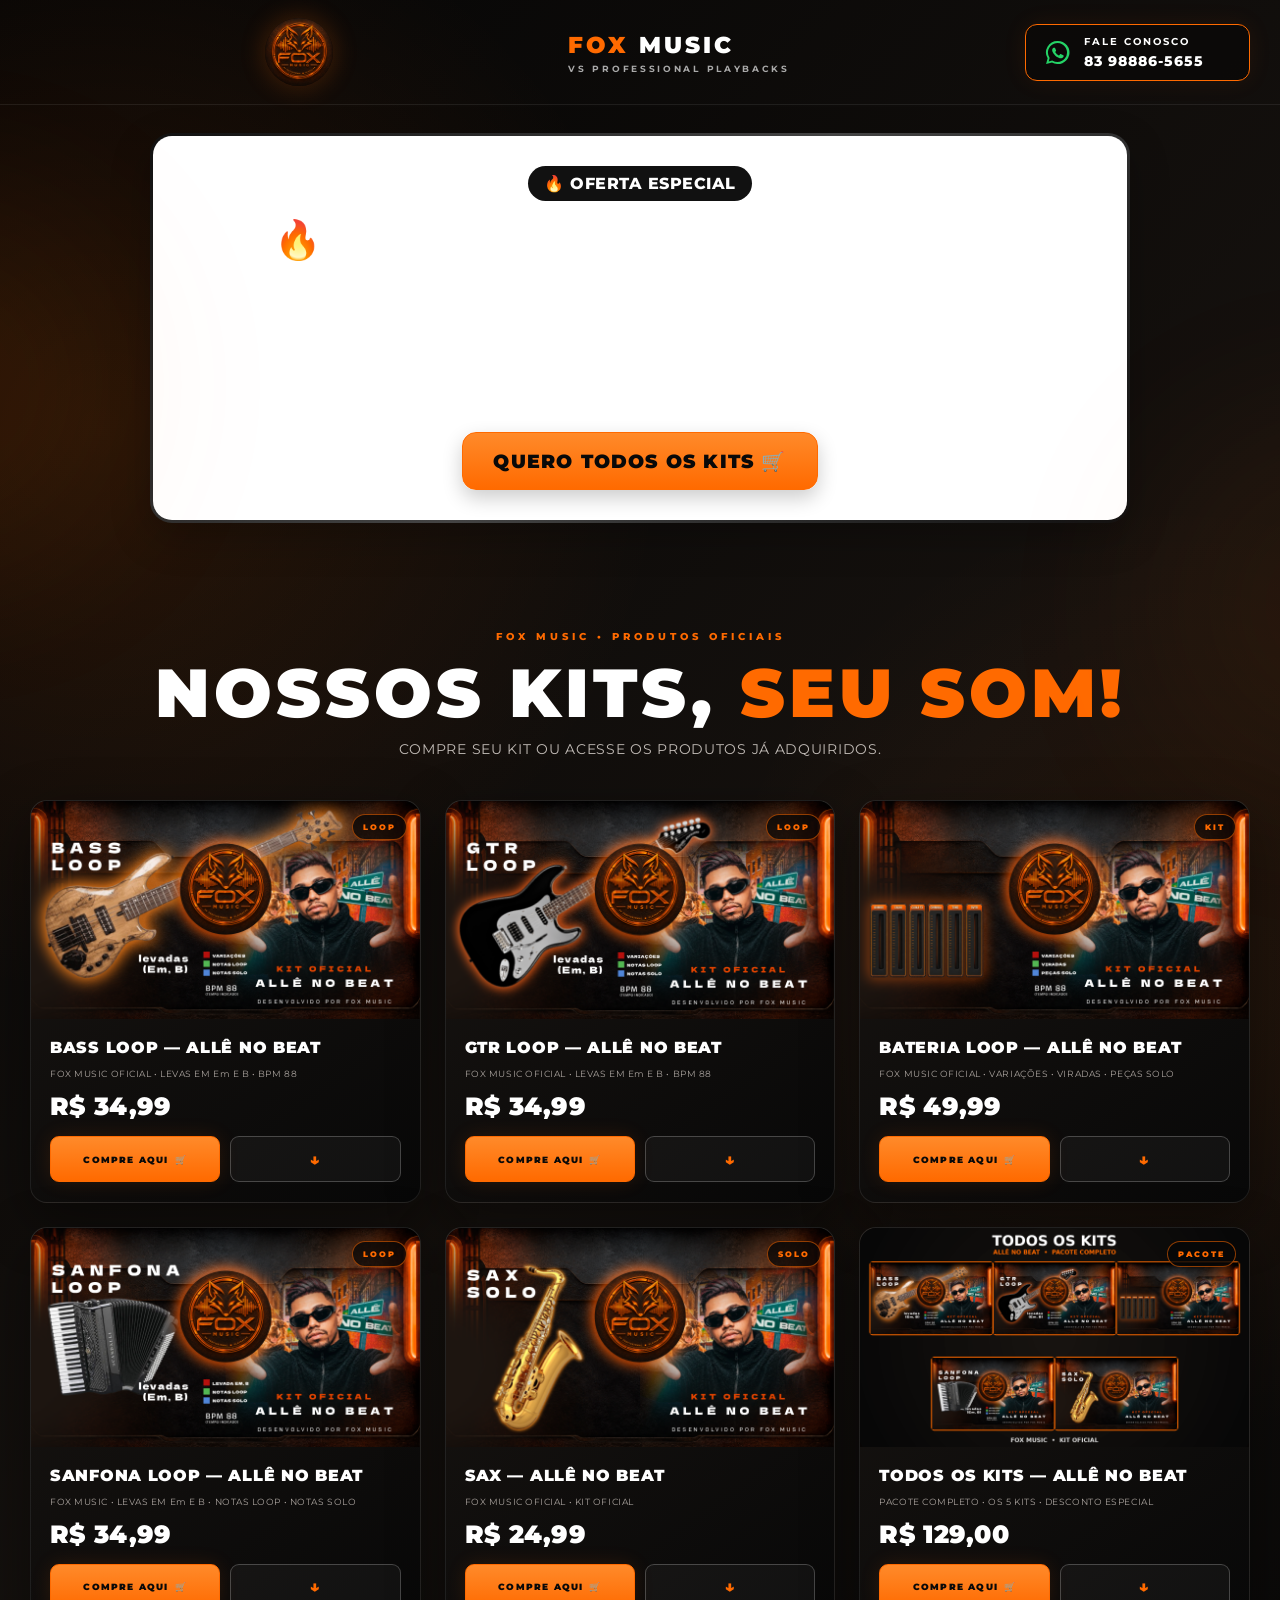
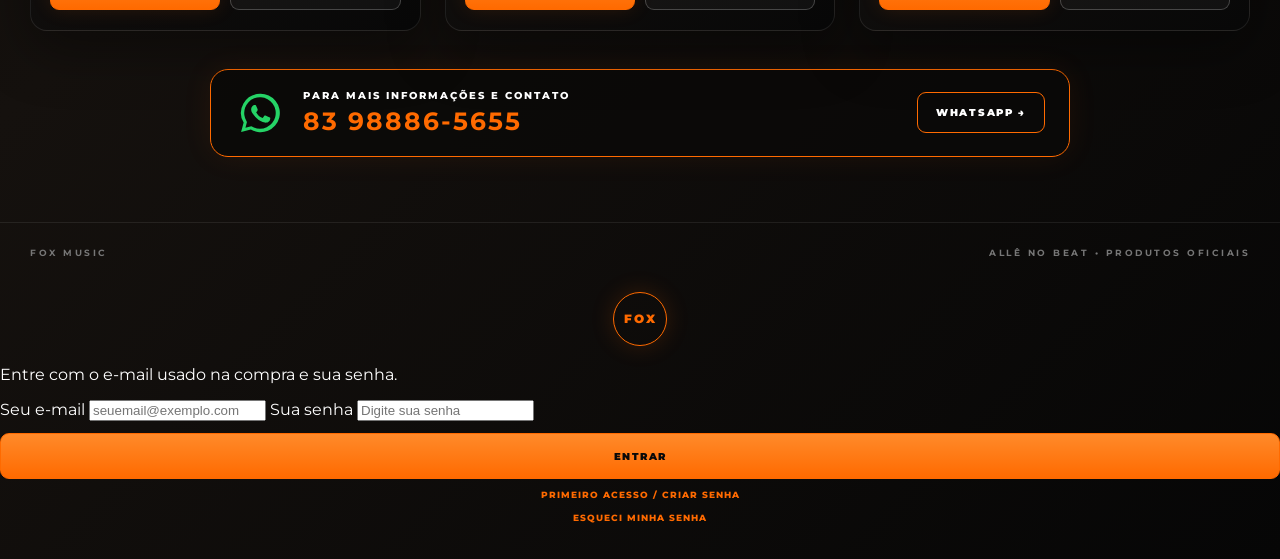
==== commit 01b06e37: "Add files via upload" ====
--- a/index.html
+++ b/index.html
@@ -21,7 +21,7 @@
     </a>
 
     <div class="top-actions">
-      <button class="client-btn" id="clientAreaBtn" type="button">MINHA ÁREA</button>
+      
       <a class="whatsapp-top"
          href="https://wa.me/5583988865655?text=Ol%C3%A1%2C%20gostaria%20de%20mais%20informa%C3%A7%C3%B5es%20sobre%20os%20kits%20ALL%C3%8A%20NO%20BEAT."
          target="_blank" rel="noopener noreferrer">
@@ -31,7 +31,37 @@
     </div>
   </header>
 
-  <main>
+  
+<section class="fox-all-kits-offer" aria-label="Oferta Todos os Kits">
+  <div class="fox-all-kits-inner">
+    <div class="fox-offer-badge">🔥 OFERTA ESPECIAL</div>
+    <h2>🔥 TODOS OS KITS — ALLÊ NO BEAT</h2>
+    <p class="fox-offer-subtitle">Leve o pacote completo com todos os kits!</p>
+    <div class="fox-price">
+      <span class="fox-old-price">De R$ 180,00</span>
+      <span class="fox-new-price">Por apenas <strong>R$ 129,00</strong></span>
+    </div>
+    <p class="fox-save">VOCÊ ECONOMIZA R$ 51,00</p>
+    <a class="fox-all-kits-btn buy-btn" href="https://wa.me/5583988865655?text=Ol%C3%A1%21%20Tenho%20interesse%20em%20TODOS%20OS%20KITS%20%E2%80%94%20ALL%C3%8A%20NO%20BEAT." target="_blank" rel="noopener">
+      QUERO TODOS OS KITS 🛒
+    </a>
+  </div>
+</section>
+<style>
+.fox-all-kits-offer{margin:28px auto 38px;max-width:980px;border-radius:22px;padding:3px;background:linear-gradient(135deg,#111,#444,#111);box-shadow:0 14px 38px rgba(0,0,0,.25)}
+.fox-all-kits-inner{background:#fff;border-radius:19px;text-align:center;padding:30px 20px}
+.fox-offer-badge{display:inline-block;font-weight:800;letter-spacing:.5px;padding:8px 16px;border-radius:999px;background:#111;color:#fff;margin-bottom:10px}
+.fox-all-kits-inner h2{margin:5px 0 8px;font-size:clamp(24px,4vw,38px);font-weight:900}
+.fox-offer-subtitle{font-size:18px;margin:0 0 16px}
+.fox-price{display:flex;flex-direction:column;gap:3px;align-items:center}
+.fox-old-price{text-decoration:line-through;font-size:20px;opacity:.65}
+.fox-new-price{font-size:22px}
+.fox-new-price strong{font-size:40px;font-weight:950}
+.fox-save{font-weight:800;margin:8px 0 20px}
+.fox-all-kits-btn{display:inline-flex;align-items:center;justify-content:center;min-height:58px;padding:0 30px;border-radius:14px;font-size:19px;font-weight:900;text-decoration:none;box-shadow:0 8px 20px rgba(0,0,0,.2);transition:transform .15s,box-shadow .15s}
+.fox-all-kits-btn:hover{transform:translateY(-2px);box-shadow:0 12px 25px rgba(0,0,0,.25)}
+</style>
+<main>
     <section class="hero">
       <span class="eyebrow">FOX MUSIC • PRODUTOS OFICIAIS</span>
       <h1>NOSSOS KITS, <span>SEU SOM!</span></h1>
@@ -49,8 +79,8 @@
           <p>FOX MUSIC OFICIAL • LEVAS EM Em E B • BPM 88</p>
           <div class="price-row"><strong>R$ 34,99</strong></div>
           <div class="card-actions">
-            <button class="buy-btn" data-buy-product="bass" type="button">COMPRE AQUI <span>🛒</span></button>
-            <button class="access-btn" data-product="bass" type="button">ACESSAR KIT <span>↓</span></button>
+            <a class="buy-btn" href="https://wa.me/5583988865655?text=Ol%C3%A1%21%20Tenho%20interesse%20no%20BASS%20LOOP%20%E2%80%94%20ALL%C3%8A%20NO%20BEAT." target="_blank" rel="noopener">COMPRE AQUI <span>🛒</span></a>
+            <button class="access-btn" data-product="bass" type="button"> <span>↓</span></button>
           </div>
         </div>
       </article>
@@ -65,8 +95,8 @@
           <p>FOX MUSIC OFICIAL • LEVAS EM Em E B • BPM 88</p>
           <div class="price-row"><strong>R$ 34,99</strong></div>
           <div class="card-actions">
-            <button class="buy-btn" data-buy-product="gtr" type="button">COMPRE AQUI <span>🛒</span></button>
-            <button class="access-btn" data-product="gtr" type="button">ACESSAR KIT <span>↓</span></button>
+            <a class="buy-btn" href="https://wa.me/5583988865655?text=Ol%C3%A1%21%20Tenho%20interesse%20no%20GTR%20LOOP%20%E2%80%94%20ALL%C3%8A%20NO%20BEAT." target="_blank" rel="noopener">COMPRE AQUI <span>🛒</span></a>
+            <button class="access-btn" data-product="gtr" type="button"> <span>↓</span></button>
           </div>
         </div>
       </article>
@@ -81,8 +111,8 @@
           <p>FOX MUSIC OFICIAL • VARIAÇÕES • VIRADAS • PEÇAS SOLO</p>
           <div class="price-row"><strong>R$ 49,99</strong></div>
           <div class="card-actions">
-            <button class="buy-btn" data-buy-product="bateria" type="button">COMPRE AQUI <span>🛒</span></button>
-            <button class="access-btn" data-product="bateria" type="button">ACESSAR KIT <span>↓</span></button>
+            <a class="buy-btn" href="https://wa.me/5583988865655?text=Ol%C3%A1%21%20Tenho%20interesse%20no%20BATERIA%20LOOP%20%E2%80%94%20ALL%C3%8A%20NO%20BEAT." target="_blank" rel="noopener">COMPRE AQUI <span>🛒</span></a>
+            <button class="access-btn" data-product="bateria" type="button"> <span>↓</span></button>
           </div>
         </div>
       </article>
@@ -97,8 +127,8 @@
           <p>FOX MUSIC • LEVAS EM Em E B • NOTAS LOOP • NOTAS SOLO</p>
           <div class="price-row"><strong>R$ 34,99</strong></div>
           <div class="card-actions">
-            <button class="buy-btn" data-buy-product="sanfona" type="button">COMPRE AQUI <span>🛒</span></button>
-            <button class="access-btn" data-product="sanfona" type="button">ACESSAR KIT <span>↓</span></button>
+            <a class="buy-btn" href="https://wa.me/5583988865655?text=Ol%C3%A1%21%20Tenho%20interesse%20no%20SANFONA%20LOOP%20%E2%80%94%20ALL%C3%8A%20NO%20BEAT." target="_blank" rel="noopener">COMPRE AQUI <span>🛒</span></a>
+            <button class="access-btn" data-product="sanfona" type="button"> <span>↓</span></button>
           </div>
         </div>
       </article>
@@ -113,8 +143,8 @@
           <p>FOX MUSIC OFICIAL • KIT OFICIAL</p>
           <div class="price-row"><strong>R$ 24,99</strong></div>
           <div class="card-actions">
-            <button class="buy-btn" data-buy-product="sax" type="button">COMPRE AQUI <span>🛒</span></button>
-            <button class="access-btn" data-product="sax" type="button">ACESSAR KIT <span>↓</span></button>
+            <a class="buy-btn" href="https://wa.me/5583988865655?text=Ol%C3%A1%21%20Tenho%20interesse%20no%20SAX%20%E2%80%94%20ALL%C3%8A%20NO%20BEAT." target="_blank" rel="noopener">COMPRE AQUI <span>🛒</span></a>
+            <button class="access-btn" data-product="sax" type="button"> <span>↓</span></button>
           </div>
         </div>
       </article>
@@ -129,8 +159,8 @@
           <p>PACOTE COMPLETO • OS 5 KITS • DESCONTO ESPECIAL</p>
           <div class="price-row"><strong>R$ 129,00</strong></div>
           <div class="card-actions">
-            <button class="buy-btn" data-buy-product="todos" type="button">COMPRE AQUI <span>🛒</span></button>
-            <button class="access-btn" data-product="todos" type="button">ACESSAR KIT <span>↓</span></button>
+            <a class="buy-btn" href="https://wa.me/5583988865655?text=Ol%C3%A1%21%20Tenho%20interesse%20no%20TODOS%20OS%20KITS%20%E2%80%94%20ALL%C3%8A%20NO%20BEAT." target="_blank" rel="noopener">COMPRE AQUI <span>🛒</span></a>
+            <button class="access-btn" data-product="todos" type="button"> <span>↓</span></button>
           </div>
         </div>
       </article>
@@ -153,11 +183,9 @@
     <div>ALLÊ NO BEAT • PRODUTOS OFICIAIS</div>
   </footer>
 
-  <div class="modal-backdrop" id="loginModal" hidden>
-    <div class="login-modal" role="dialog" aria-modal="true" aria-labelledby="loginTitle">
-      <button class="modal-close" id="closeLogin" type="button" aria-label="Fechar">×</button>
+  
       <div class="modal-logo">FOX</div>
-      <h2 id="loginTitle">MINHA ÁREA</h2>
+      <h2 id="loginTitle"></h2>
       <p id="loginMessage">Entre com o e-mail usado na compra e sua senha.</p>
 
       <form id="loginForm">
@@ -191,122 +219,5 @@
 
   <div class="toast" id="toast" role="status" aria-live="polite"></div>
   <script src="script.js"></script>
-
-<div id="foxPurchaseModal" class="fox-purchase-overlay" hidden>
-  <div class="fox-purchase-modal" role="dialog" aria-modal="true">
-    <button type="button" id="foxPurchaseClose" class="fox-purchase-close">×</button>
-    <h2 id="foxPurchaseTitle">FINALIZAR COMPRA</h2>
-    <p id="foxPurchaseProduct"></p>
-
-    <form id="foxBuyerForm">
-      <label>NOME</label>
-      <input id="foxBuyerName" type="text" required placeholder="Seu nome completo">
-      <label>TELEFONE / WHATSAPP</label>
-      <input id="foxBuyerPhone" type="tel" required placeholder="(00) 00000-0000">
-      <label>E-MAIL</label>
-      <input id="foxBuyerEmail" type="email" required placeholder="seuemail@exemplo.com">
-      <button type="submit" class="fox-primary">CONTINUAR PARA O PIX</button>
-    </form>
-
-    <section id="foxPixStep" hidden>
-      <h3>PAGAMENTO VIA PIX</h3>
-      <div class="fox-summary"><span>Produto</span><strong id="foxPixProduct"></strong><span>Total</span><strong id="foxPixAmount"></strong></div>
-      <img id="foxPixQr" class="fox-pix-qr" alt="QR Code Pix">
-      <textarea id="foxPixCopy" readonly></textarea>
-      <button type="button" id="foxCopyPix" class="fox-primary">COPIAR PIX</button>
-      <button type="button" id="foxPaid" class="fox-primary">JÁ FIZ O PAGAMENTO</button>
-      <button type="button" id="foxBack" class="fox-secondary">VOLTAR</button>
-    </section>
-
-    <section id="foxPaidStep" hidden>
-      <div class="fox-check">✓</div>
-      <h3>PAGAMENTO INFORMADO</h3>
-      <p>O Pix foi informado. A confirmação bancária automática ainda não está integrada.</p>
-      <div id="foxAccess"></div>
-      <button type="button" id="foxFinish" class="fox-primary">FECHAR</button>
-    </section>
-  </div>
-</div>
-
-
-<style>
-.fox-purchase-overlay{position:fixed;inset:0;background:rgba(0,0,0,.82);display:flex;align-items:center;justify-content:center;padding:20px;z-index:999999}
-.fox-purchase-overlay[hidden]{display:none!important}
-.fox-purchase-modal{position:relative;width:min(520px,100%);max-height:92vh;overflow:auto;background:#111;color:#fff;border:1px solid #ff6a00;border-radius:16px;padding:28px;box-shadow:0 25px 90px #000}
-.fox-purchase-close{position:absolute;right:12px;top:8px;background:none;border:0;color:#fff;font-size:30px;cursor:pointer}
-.fox-purchase-modal h2,.fox-purchase-modal h3{text-align:center;margin-top:0}
-.fox-purchase-modal label{display:block;font-size:11px;font-weight:800;margin:12px 0 6px}
-.fox-purchase-modal input,.fox-purchase-modal textarea{width:100%;padding:13px;border-radius:8px;border:1px solid #555;background:#090909;color:#fff;font:inherit}
-.fox-purchase-modal textarea{min-height:90px;resize:vertical;margin:14px 0}
-.fox-primary,.fox-secondary{width:100%;padding:14px;border-radius:9px;font-weight:900;cursor:pointer;margin-top:12px}
-.fox-primary{background:#ff6a00;color:#000;border:1px solid #ff6a00}.fox-secondary{background:transparent;color:#fff;border:1px solid #666}
-.fox-pix-qr{display:block;width:min(280px,100%);margin:15px auto;background:#fff;padding:10px;border-radius:10px}
-.fox-summary{display:grid;grid-template-columns:1fr auto;gap:8px;padding:12px;background:#1a1a1a;border-radius:9px}
-.fox-check{font-size:50px;text-align:center;color:#ff6a00}
-.fox-access-card{margin-top:15px;padding:15px;border:1px solid #444;border-radius:10px}
-.fox-access-card a{display:block;margin-top:12px;padding:12px;background:#ff6a00;color:#000;text-align:center;border-radius:8px;text-decoration:none;font-weight:900}
-</style>
-
-<script>
-(function(){
-"use strict";
-const P={
- bass:{name:"BASS LOOP — ALLÊ NO BEAT",amount:"R$ 34,99",qr:"assets/pix-bass.png"},
- gtr:{name:"GTR LOOP — ALLÊ NO BEAT",amount:"R$ 34,99",qr:"assets/pix-gtr.png"},
- bateria:{name:"BATERIA LOOP — ALLÊ NO BEAT",amount:"R$ 49,99",qr:"assets/pix-bateria.png"},
- sanfona:{name:"SANFONA LOOP — ALLÊ NO BEAT",amount:"R$ 34,99",qr:"assets/pix-sanfona.png"},
- sax:{name:"SAX — ALLÊ NO BEAT",amount:"R$ 24,99",qr:"assets/pix-sax.png"},
- todos:{name:"TODOS OS KITS — ALLÊ NO BEAT",amount:"R$ 129,00",qr:"assets/pix-todos.png"}
-};
-const PIX={'bass': '00020126440014BR.GOV.BCB.PIX0114458749500001830204BASS520400005303986540534.995802BR5912ALLE NO BEAT6015SAO JOAO DO RIO62080504BASS63040938', 'gtr': '00020126430014BR.GOV.BCB.PIX0114458749500001830203GTR520400005303986540534.995802BR5912ALLE NO BEAT6015SAO JOAO DO RIO62070503GTR6304A2A7', 'bateria': '00020126470014BR.GOV.BCB.PIX0114458749500001830207BATERIA520400005303986540549.995802BR5912ALLE NO BEAT6015SAO JOAO DO RIO62110507BATERIA630456EB', 'sanfona': '00020126470014BR.GOV.BCB.PIX0114458749500001830207SANFONA520400005303986540534.995802BR5912ALLE NO BEAT6015SAO JOAO DO RIO62110507SANFONA630448DD', 'sax': '00020126430014BR.GOV.BCB.PIX0114458749500001830203SAX520400005303986540524.995802BR5912ALLE NO BEAT6015SAO JOAO DO RIO62070503SAX6304E47C', 'todos': '00020126450014BR.GOV.BCB.PIX0114458749500001830205TODOS5204000053039865406129.005802BR5912ALLE NO BEAT6015SAO JOAO DO RIO62090505TODOS630423A1'};
-const DRIVE={bass:"",gtr:"",bateria:"",sanfona:"",sax:"",todos:""};
-function ready(){
- const modal=document.getElementById("foxPurchaseModal");
- if(!modal)return;
- const form=document.getElementById("foxBuyerForm"), pix=document.getElementById("foxPixStep"), paid=document.getElementById("foxPaidStep");
- let key=null;
- const $=id=>document.getElementById(id);
- function open(k){
-  if(!P[k])return; key=k; modal.hidden=false; document.body.classList.add("modal-open");
-  $("foxPurchaseTitle").textContent="FINALIZAR COMPRA";
-  $("foxPurchaseProduct").textContent=P[k].name+" — "+P[k].amount;
-  form.hidden=false; pix.hidden=true; paid.hidden=true;
- }
- function close(){modal.hidden=true;document.body.classList.remove("modal-open");key=null}
- document.querySelectorAll(".buy-btn[data-buy-product]").forEach(b=>b.addEventListener("click",e=>{e.preventDefault();open(b.dataset.buyProduct)}));
- $("foxPurchaseClose").onclick=close;
- modal.addEventListener("click",e=>{if(e.target===modal)close()});
- form.addEventListener("submit",e=>{
-  e.preventDefault();
-  if(!form.checkValidity()){form.reportValidity();return}
-  localStorage.setItem("fox_buyer",JSON.stringify({name:$("foxBuyerName").value,phone:$("foxBuyerPhone").value,email:$("foxBuyerEmail").value}));
-  $("foxPixProduct").textContent=P[key].name;
-  $("foxPixAmount").textContent=P[key].amount;
-  $("foxPixQr").src=P[key].qr;
-  $("foxPixCopy").value=PIX[key]||"";
-  form.hidden=true;pix.hidden=false;paid.hidden=true;
- });
- $("foxCopyPix").onclick=async()=>{
-  const t=$("foxPixCopy"); try{await navigator.clipboard.writeText(t.value)}catch(_){t.focus();t.select();document.execCommand("copy")}
-  $("foxCopyPix").textContent="COPIADO!";
-  setTimeout(()=>$("foxCopyPix").textContent="COPIAR PIX",1500);
- };
- $("foxPaid").onclick=()=>{
-  const a=$("foxAccess"); a.innerHTML="";
-  const box=document.createElement("div"); box.className="fox-access-card";
-  const strong=document.createElement("strong"); strong.textContent=P[key].name; box.appendChild(strong);
-  if(DRIVE[key]){
-   const link=document.createElement("a");link.href=DRIVE[key];link.target="_blank";link.rel="noopener";link.textContent="ACESSAR MEU KIT";box.appendChild(link);
-  }else{
-   const x=document.createElement("p");x.textContent="O link do Google Drive ainda não foi configurado.";box.appendChild(x);
-  }
-  a.appendChild(box);pix.hidden=true;paid.hidden=false;
- };
- $("foxBack").onclick=()=>{pix.hidden=true;form.hidden=false};
- $("foxFinish").onclick=close;
- document.addEventListener("keydown",e=>{if(e.key==="Escape"&&!modal.hidden)close()});
-}
-if(document.readyState==="loading")document.addEventListener("DOMContentLoaded",ready);else ready();
-})();
-</script></body>
+</body>
 </html>
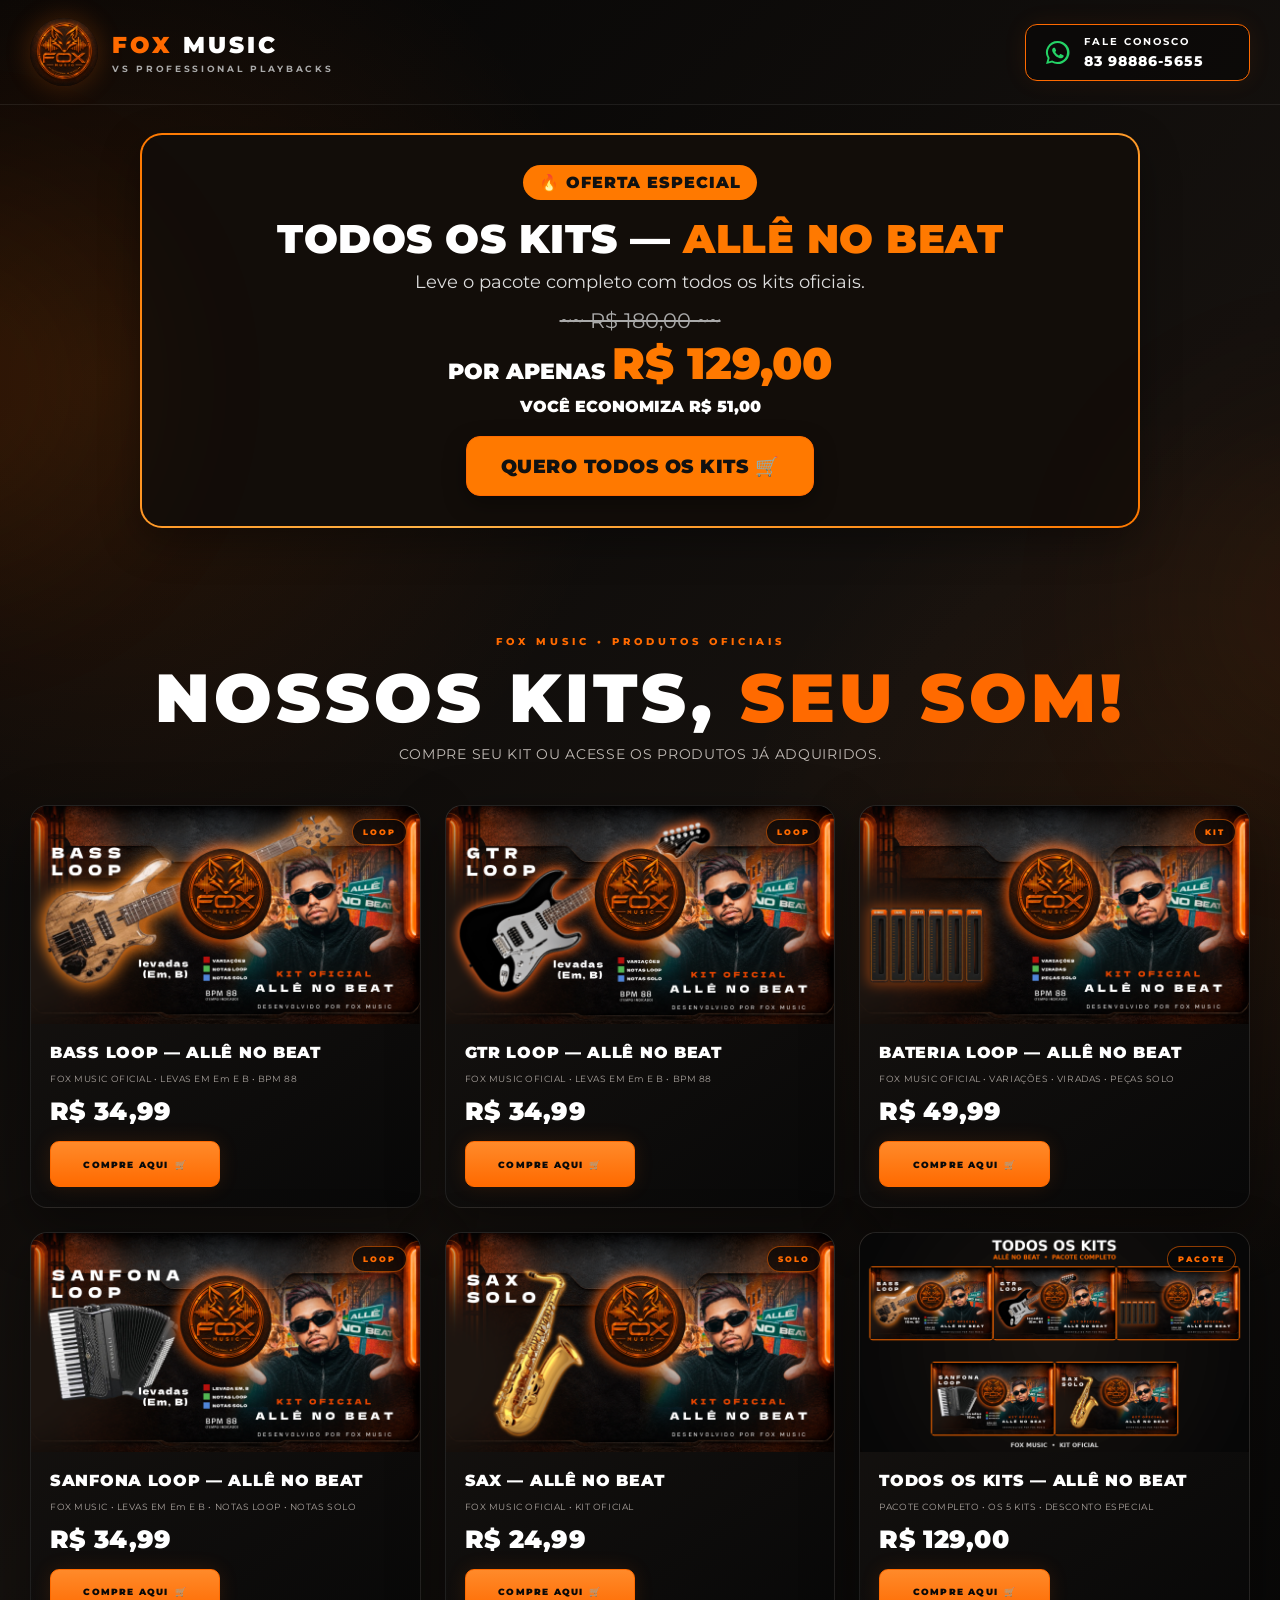
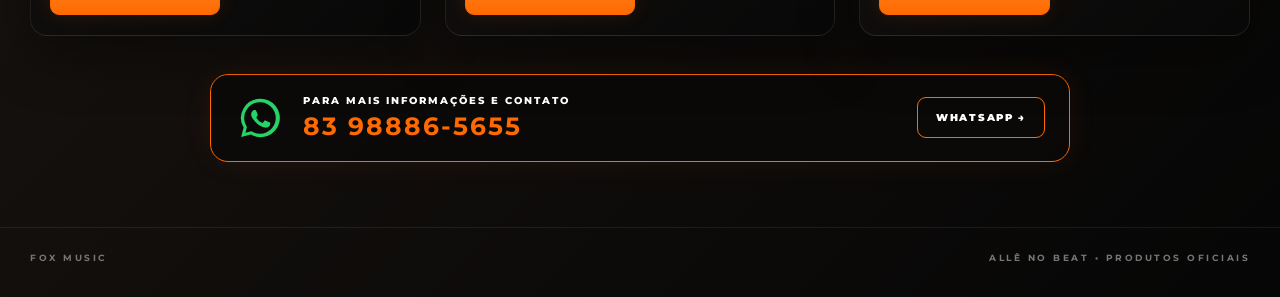
==== commit 5372bceb: "Add files via upload" ====
--- a/index.html
+++ b/index.html
@@ -12,8 +12,8 @@
   <div class="ambient ambient-right"></div>
 
   <header class="topbar">
-    <a class="brand" href="#" aria-label="FOX MUSIC">
-      <a href="https://www.foxmusic.com.br/" aria-label="FOX MUSIC"><img class="brand-logo" src="assets/fox-logo.png" alt="FOX MUSIC"></a>
+    <a class="brand" href="https://www.foxmusic.com.br/" aria-label="FOX MUSIC">
+      <img class="brand-logo" src="assets/fox-logo.png" alt="FOX MUSIC">
       <div class="brand-copy">
         <div class="brand-name"><span>FOX</span> MUSIC</div>
         <div class="brand-sub">VS PROFESSIONAL PLAYBACKS</div>
@@ -35,31 +35,32 @@
 <section class="fox-all-kits-offer" aria-label="Oferta Todos os Kits">
   <div class="fox-all-kits-inner">
     <div class="fox-offer-badge">🔥 OFERTA ESPECIAL</div>
-    <h2>🔥 TODOS OS KITS — ALLÊ NO BEAT</h2>
-    <p class="fox-offer-subtitle">Leve o pacote completo com todos os kits!</p>
+    <h2>TODOS OS KITS — <span>ALLÊ NO BEAT</span></h2>
+    <p class="fox-offer-subtitle">Leve o pacote completo com todos os kits oficiais.</p>
     <div class="fox-price">
-      <span class="fox-old-price">De R$ 180,00</span>
-      <span class="fox-new-price">Por apenas <strong>R$ 129,00</strong></span>
+      <span class="fox-old-price">~~ R$ 180,00 ~~</span>
+      <span class="fox-new-price">POR APENAS <strong>R$ 129,00</strong></span>
     </div>
     <p class="fox-save">VOCÊ ECONOMIZA R$ 51,00</p>
-    <a class="fox-all-kits-btn buy-btn" href="https://wa.me/5583988865655?text=Ol%C3%A1%21%20Tenho%20interesse%20em%20TODOS%20OS%20KITS%20%E2%80%94%20ALL%C3%8A%20NO%20BEAT." target="_blank" rel="noopener">
+    <a class="fox-all-kits-btn buy-btn" href="https://wa.me/5583988865655?text=Ol%C3%A1%21%20Tenho%20interesse%20em%20TODOS%20OS%20KITS%20%E2%80%94%20ALL%C3%8A%20NO%20BEAT." target="_blank" rel="noopener noreferrer">
       QUERO TODOS OS KITS 🛒
     </a>
   </div>
 </section>
 <style>
-.fox-all-kits-offer{margin:28px auto 38px;max-width:980px;border-radius:22px;padding:3px;background:linear-gradient(135deg,#111,#444,#111);box-shadow:0 14px 38px rgba(0,0,0,.25)}
-.fox-all-kits-inner{background:#fff;border-radius:19px;text-align:center;padding:30px 20px}
-.fox-offer-badge{display:inline-block;font-weight:800;letter-spacing:.5px;padding:8px 16px;border-radius:999px;background:#111;color:#fff;margin-bottom:10px}
-.fox-all-kits-inner h2{margin:5px 0 8px;font-size:clamp(24px,4vw,38px);font-weight:900}
-.fox-offer-subtitle{font-size:18px;margin:0 0 16px}
+.fox-all-kits-offer{margin:28px auto 38px;max-width:1000px;border-radius:22px;padding:2px;background:linear-gradient(135deg,#ff7900,#ffb347,#ff7900);box-shadow:0 14px 38px rgba(0,0,0,.35)}
+.fox-all-kits-inner{background:#120d09;border-radius:20px;text-align:center;padding:30px 20px;color:#fff}
+.fox-offer-badge{display:inline-block;font-weight:900;letter-spacing:1px;padding:8px 16px;border-radius:999px;background:#ff7900;color:#111;margin-bottom:10px}
+.fox-all-kits-inner h2{margin:4px 0 8px;font-size:clamp(25px,4vw,40px);font-weight:950;letter-spacing:.5px}
+.fox-all-kits-inner h2 span{color:#ff7900}
+.fox-offer-subtitle{font-size:18px;margin:0 0 15px;color:#ddd}
 .fox-price{display:flex;flex-direction:column;gap:3px;align-items:center}
-.fox-old-price{text-decoration:line-through;font-size:20px;opacity:.65}
-.fox-new-price{font-size:22px}
-.fox-new-price strong{font-size:40px;font-weight:950}
-.fox-save{font-weight:800;margin:8px 0 20px}
-.fox-all-kits-btn{display:inline-flex;align-items:center;justify-content:center;min-height:58px;padding:0 30px;border-radius:14px;font-size:19px;font-weight:900;text-decoration:none;box-shadow:0 8px 20px rgba(0,0,0,.2);transition:transform .15s,box-shadow .15s}
-.fox-all-kits-btn:hover{transform:translateY(-2px);box-shadow:0 12px 25px rgba(0,0,0,.25)}
+.fox-old-price{text-decoration:line-through;font-size:21px;color:#aaa}
+.fox-new-price{font-size:22px;font-weight:900}
+.fox-new-price strong{font-size:44px;color:#ff7900;font-weight:950}
+.fox-save{font-weight:900;margin:7px 0 20px;color:#fff}
+.fox-all-kits-btn{display:inline-flex;align-items:center;justify-content:center;min-height:60px;padding:0 34px;border-radius:14px;background:#ff7900;color:#111;text-decoration:none;font-size:19px;font-weight:950;letter-spacing:.5px;box-shadow:0 8px 22px rgba(0,0,0,.35);transition:transform .15s,filter .15s}
+.fox-all-kits-btn:hover{transform:translateY(-2px);filter:brightness(1.08)}
 </style>
 <main>
     <section class="hero">
@@ -80,7 +81,6 @@
           <div class="price-row"><strong>R$ 34,99</strong></div>
           <div class="card-actions">
             <a class="buy-btn" href="https://wa.me/5583988865655?text=Ol%C3%A1%21%20Tenho%20interesse%20no%20BASS%20LOOP%20%E2%80%94%20ALL%C3%8A%20NO%20BEAT." target="_blank" rel="noopener">COMPRE AQUI <span>🛒</span></a>
-            <button class="access-btn" data-product="bass" type="button"> <span>↓</span></button>
           </div>
         </div>
       </article>
@@ -96,7 +96,6 @@
           <div class="price-row"><strong>R$ 34,99</strong></div>
           <div class="card-actions">
             <a class="buy-btn" href="https://wa.me/5583988865655?text=Ol%C3%A1%21%20Tenho%20interesse%20no%20GTR%20LOOP%20%E2%80%94%20ALL%C3%8A%20NO%20BEAT." target="_blank" rel="noopener">COMPRE AQUI <span>🛒</span></a>
-            <button class="access-btn" data-product="gtr" type="button"> <span>↓</span></button>
           </div>
         </div>
       </article>
@@ -112,7 +111,6 @@
           <div class="price-row"><strong>R$ 49,99</strong></div>
           <div class="card-actions">
             <a class="buy-btn" href="https://wa.me/5583988865655?text=Ol%C3%A1%21%20Tenho%20interesse%20no%20BATERIA%20LOOP%20%E2%80%94%20ALL%C3%8A%20NO%20BEAT." target="_blank" rel="noopener">COMPRE AQUI <span>🛒</span></a>
-            <button class="access-btn" data-product="bateria" type="button"> <span>↓</span></button>
           </div>
         </div>
       </article>
@@ -128,7 +126,6 @@
           <div class="price-row"><strong>R$ 34,99</strong></div>
           <div class="card-actions">
             <a class="buy-btn" href="https://wa.me/5583988865655?text=Ol%C3%A1%21%20Tenho%20interesse%20no%20SANFONA%20LOOP%20%E2%80%94%20ALL%C3%8A%20NO%20BEAT." target="_blank" rel="noopener">COMPRE AQUI <span>🛒</span></a>
-            <button class="access-btn" data-product="sanfona" type="button"> <span>↓</span></button>
           </div>
         </div>
       </article>
@@ -144,7 +141,6 @@
           <div class="price-row"><strong>R$ 24,99</strong></div>
           <div class="card-actions">
             <a class="buy-btn" href="https://wa.me/5583988865655?text=Ol%C3%A1%21%20Tenho%20interesse%20no%20SAX%20%E2%80%94%20ALL%C3%8A%20NO%20BEAT." target="_blank" rel="noopener">COMPRE AQUI <span>🛒</span></a>
-            <button class="access-btn" data-product="sax" type="button"> <span>↓</span></button>
           </div>
         </div>
       </article>
@@ -160,7 +156,6 @@
           <div class="price-row"><strong>R$ 129,00</strong></div>
           <div class="card-actions">
             <a class="buy-btn" href="https://wa.me/5583988865655?text=Ol%C3%A1%21%20Tenho%20interesse%20no%20TODOS%20OS%20KITS%20%E2%80%94%20ALL%C3%8A%20NO%20BEAT." target="_blank" rel="noopener">COMPRE AQUI <span>🛒</span></a>
-            <button class="access-btn" data-product="todos" type="button"> <span>↓</span></button>
           </div>
         </div>
       </article>
@@ -182,42 +177,5 @@
     <div>FOX MUSIC</div>
     <div>ALLÊ NO BEAT • PRODUTOS OFICIAIS</div>
   </footer>
-
-  
-      <div class="modal-logo">FOX</div>
-      <h2 id="loginTitle"></h2>
-      <p id="loginMessage">Entre com o e-mail usado na compra e sua senha.</p>
-
-      <form id="loginForm">
-        <label for="loginEmail">Seu e-mail</label>
-        <input id="loginEmail" type="email" autocomplete="email" placeholder="seuemail@exemplo.com" required>
-        <label for="loginPassword" style="margin-top:12px;">Sua senha</label>
-        <input id="loginPassword" type="password" autocomplete="current-password" placeholder="Digite sua senha" required>
-        <button class="modal-primary" type="submit">ENTRAR</button>
-        <button class="resend-btn" id="createPasswordBtn" type="button">PRIMEIRO ACESSO / CRIAR SENHA</button>
-        <button class="resend-btn" id="forgotPasswordBtn" type="button">ESQUECI MINHA SENHA</button>
-      </form>
-
-      <form id="passwordForm" hidden>
-        <label for="newPassword">Crie sua senha</label>
-        <input id="newPassword" type="password" autocomplete="new-password" minlength="8" placeholder="Mínimo de 8 caracteres" required>
-        <label for="confirmPassword" style="margin-top:12px;">Confirme sua senha</label>
-        <input id="confirmPassword" type="password" autocomplete="new-password" minlength="8" placeholder="Repita sua senha" required>
-        <button class="modal-primary" type="submit">CRIAR SENHA E ENTRAR</button>
-        <button class="resend-btn" id="backToLoginBtn" type="button">VOLTAR AO LOGIN</button>
-      </form>
-
-      <div id="accountArea" hidden>
-        <div class="account-email" id="accountEmail"></div>
-        <div class="access-list" id="accessList"></div>
-        <button class="logout-btn" id="logoutBtn" type="button">SAIR</button>
-      </div>
-
-      <div class="modal-status" id="modalStatus" role="status" aria-live="polite"></div>
-    </div>
-  </div>
-
-  <div class="toast" id="toast" role="status" aria-live="polite"></div>
-  <script src="script.js"></script>
 </body>
 </html>
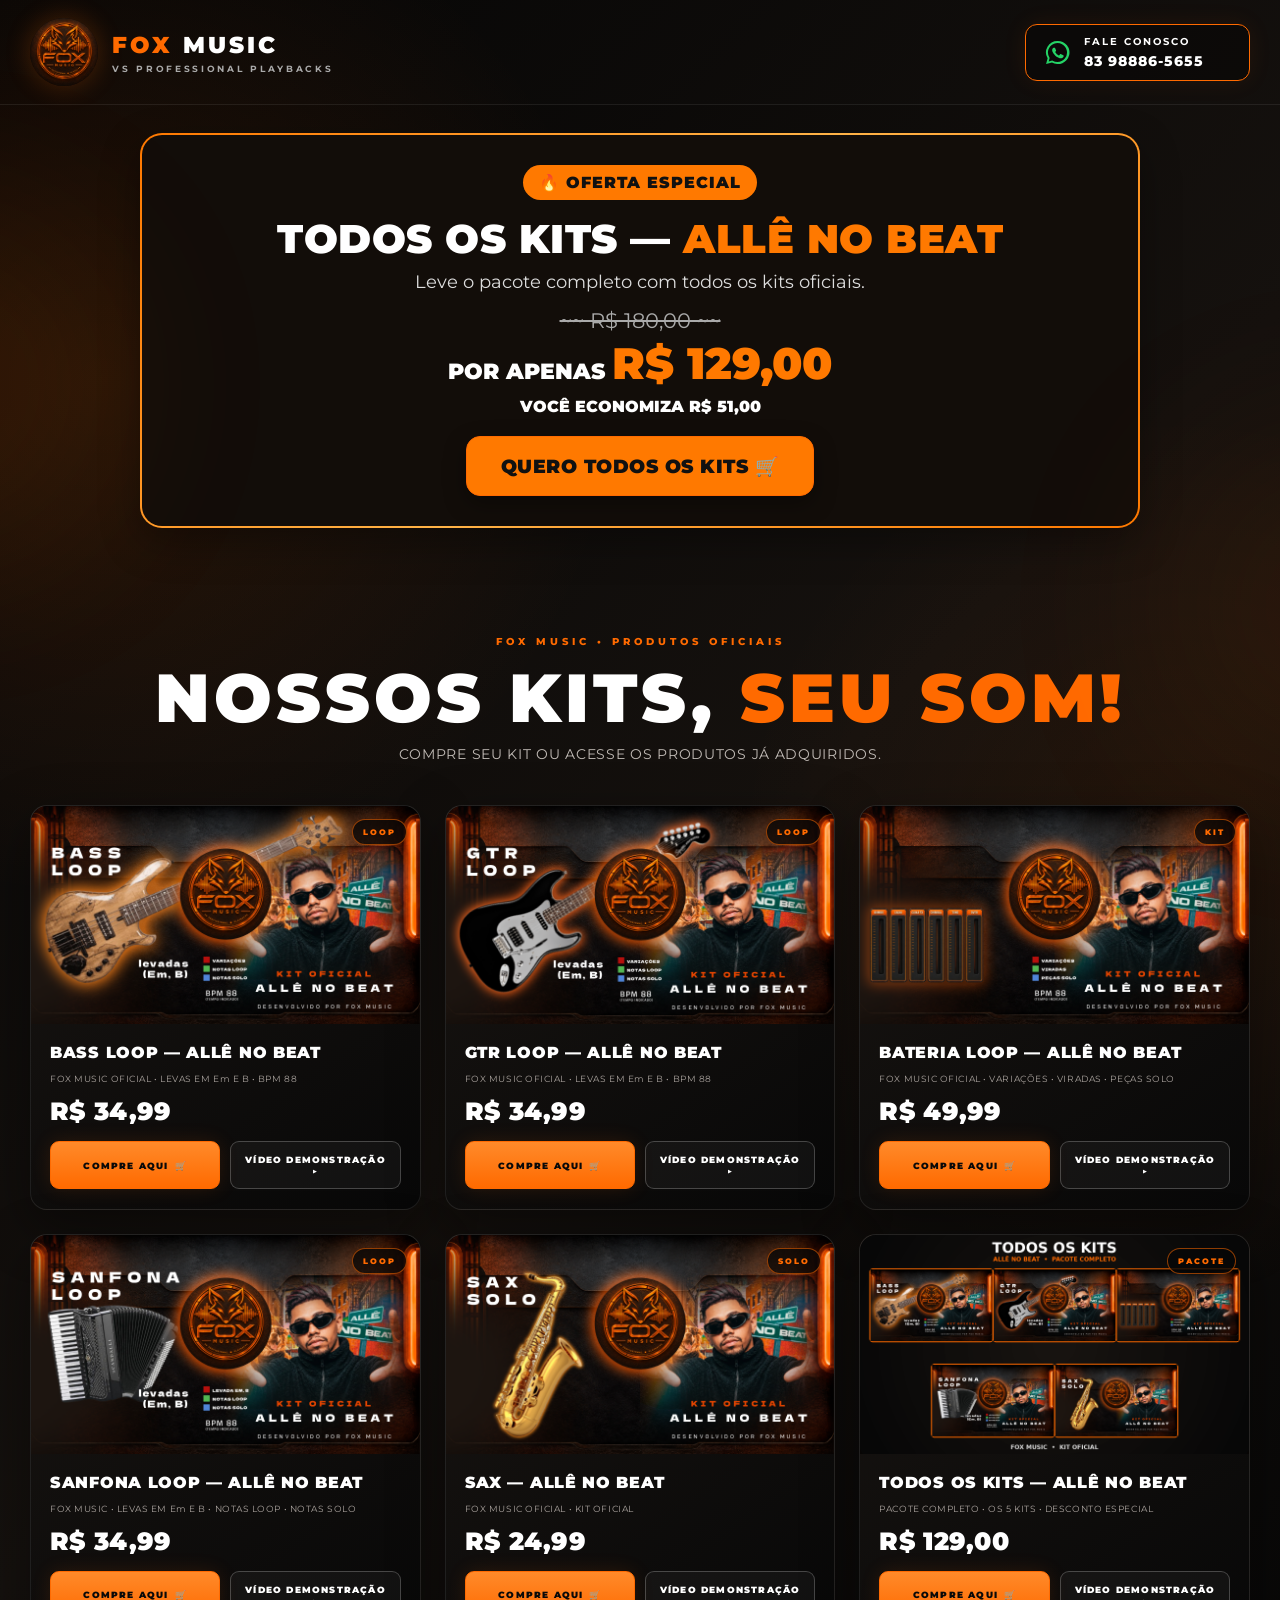
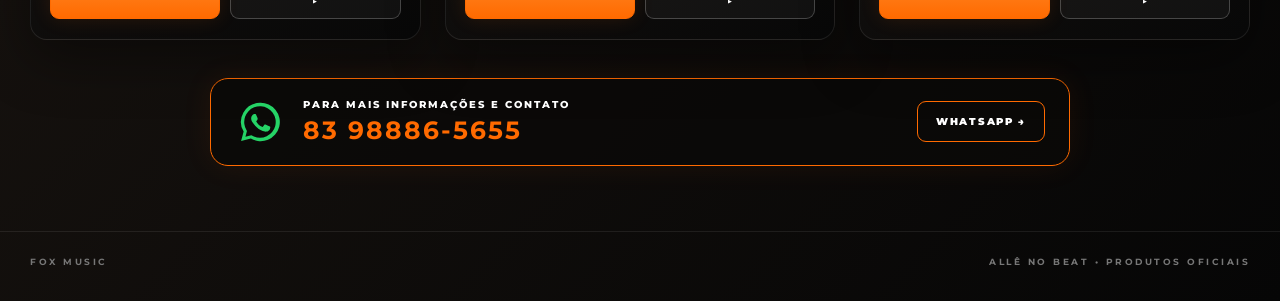
==== commit 7dfb0068: "Add files via upload" ====
--- a/index.html
+++ b/index.html
@@ -81,6 +81,7 @@
           <div class="price-row"><strong>R$ 34,99</strong></div>
           <div class="card-actions">
             <a class="buy-btn" href="https://wa.me/5583988865655?text=Ol%C3%A1%21%20Tenho%20interesse%20no%20BASS%20LOOP%20%E2%80%94%20ALL%C3%8A%20NO%20BEAT." target="_blank" rel="noopener">COMPRE AQUI <span>🛒</span></a>
+                      <a class="access-btn" href="https://youtu.be/vnYhzM67bEY?si=8iDICVd-85_9g6iu" target="_blank" rel="noopener noreferrer">VÍDEO DEMONSTRAÇÃO ▶</a>
           </div>
         </div>
       </article>
@@ -96,6 +97,7 @@
           <div class="price-row"><strong>R$ 34,99</strong></div>
           <div class="card-actions">
             <a class="buy-btn" href="https://wa.me/5583988865655?text=Ol%C3%A1%21%20Tenho%20interesse%20no%20GTR%20LOOP%20%E2%80%94%20ALL%C3%8A%20NO%20BEAT." target="_blank" rel="noopener">COMPRE AQUI <span>🛒</span></a>
+                      <a class="access-btn" href="https://youtu.be/22pe6bdFQZk?si=C_-CSXHU1uU9hsPH" target="_blank" rel="noopener noreferrer">VÍDEO DEMONSTRAÇÃO ▶</a>
           </div>
         </div>
       </article>
@@ -111,6 +113,7 @@
           <div class="price-row"><strong>R$ 49,99</strong></div>
           <div class="card-actions">
             <a class="buy-btn" href="https://wa.me/5583988865655?text=Ol%C3%A1%21%20Tenho%20interesse%20no%20BATERIA%20LOOP%20%E2%80%94%20ALL%C3%8A%20NO%20BEAT." target="_blank" rel="noopener">COMPRE AQUI <span>🛒</span></a>
+                      <a class="access-btn" href="https://youtu.be/ZF16D4v4vnQ?si=dd7Jag6xkjRDyWyx" target="_blank" rel="noopener noreferrer">VÍDEO DEMONSTRAÇÃO ▶</a>
           </div>
         </div>
       </article>
@@ -126,6 +129,7 @@
           <div class="price-row"><strong>R$ 34,99</strong></div>
           <div class="card-actions">
             <a class="buy-btn" href="https://wa.me/5583988865655?text=Ol%C3%A1%21%20Tenho%20interesse%20no%20SANFONA%20LOOP%20%E2%80%94%20ALL%C3%8A%20NO%20BEAT." target="_blank" rel="noopener">COMPRE AQUI <span>🛒</span></a>
+                      <a class="access-btn" href="https://youtu.be/ZIbiStsmwZA?si=_aHjaNZjSrr0qqcu" target="_blank" rel="noopener noreferrer">VÍDEO DEMONSTRAÇÃO ▶</a>
           </div>
         </div>
       </article>
@@ -141,6 +145,7 @@
           <div class="price-row"><strong>R$ 24,99</strong></div>
           <div class="card-actions">
             <a class="buy-btn" href="https://wa.me/5583988865655?text=Ol%C3%A1%21%20Tenho%20interesse%20no%20SAX%20%E2%80%94%20ALL%C3%8A%20NO%20BEAT." target="_blank" rel="noopener">COMPRE AQUI <span>🛒</span></a>
+                      <a class="access-btn" href="https://youtu.be/La3ps8evXyA?si=ZdAJqC8B2XZ77rtq" target="_blank" rel="noopener noreferrer">VÍDEO DEMONSTRAÇÃO ▶</a>
           </div>
         </div>
       </article>
@@ -156,6 +161,7 @@
           <div class="price-row"><strong>R$ 129,00</strong></div>
           <div class="card-actions">
             <a class="buy-btn" href="https://wa.me/5583988865655?text=Ol%C3%A1%21%20Tenho%20interesse%20no%20TODOS%20OS%20KITS%20%E2%80%94%20ALL%C3%8A%20NO%20BEAT." target="_blank" rel="noopener">COMPRE AQUI <span>🛒</span></a>
+                      <a class="access-btn" href="https://www.youtube.com/@foxmusicof/videos" target="_blank" rel="noopener noreferrer">VÍDEO DEMONSTRAÇÃO ▶</a>
           </div>
         </div>
       </article>
